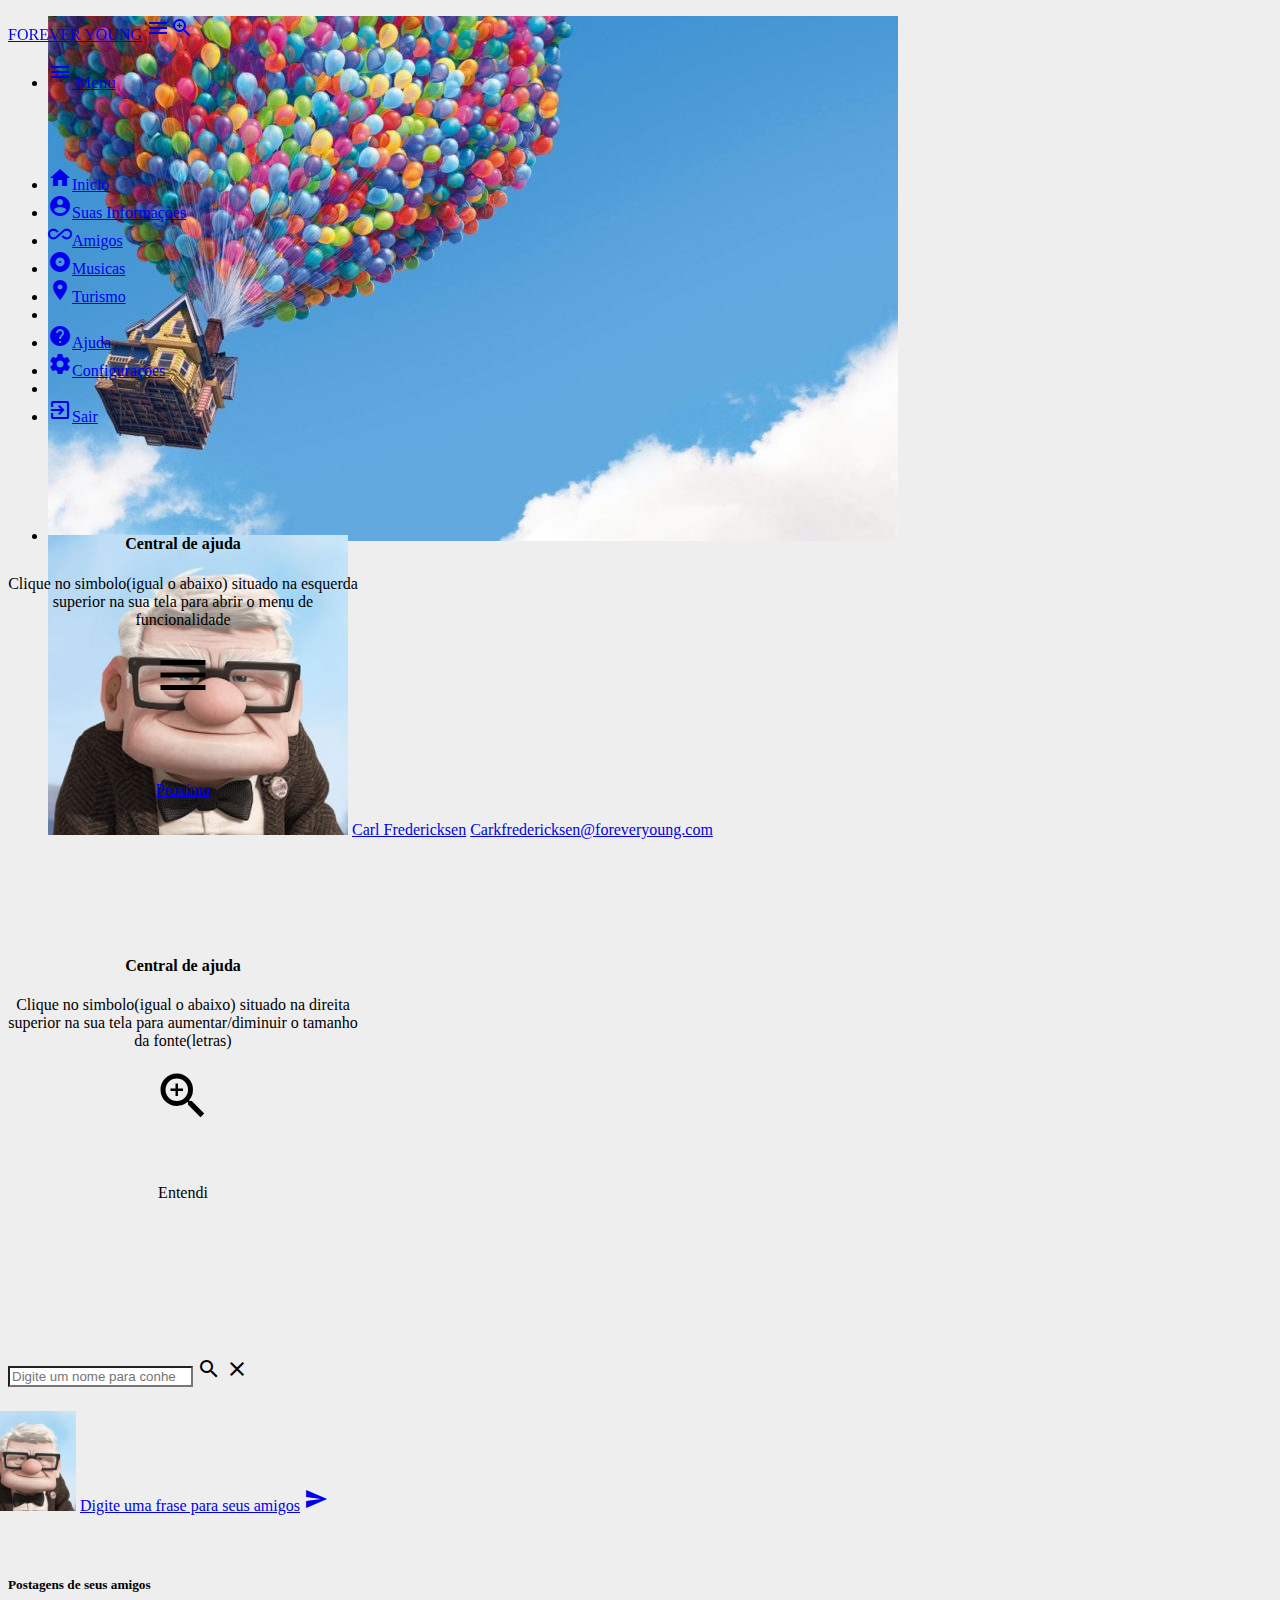
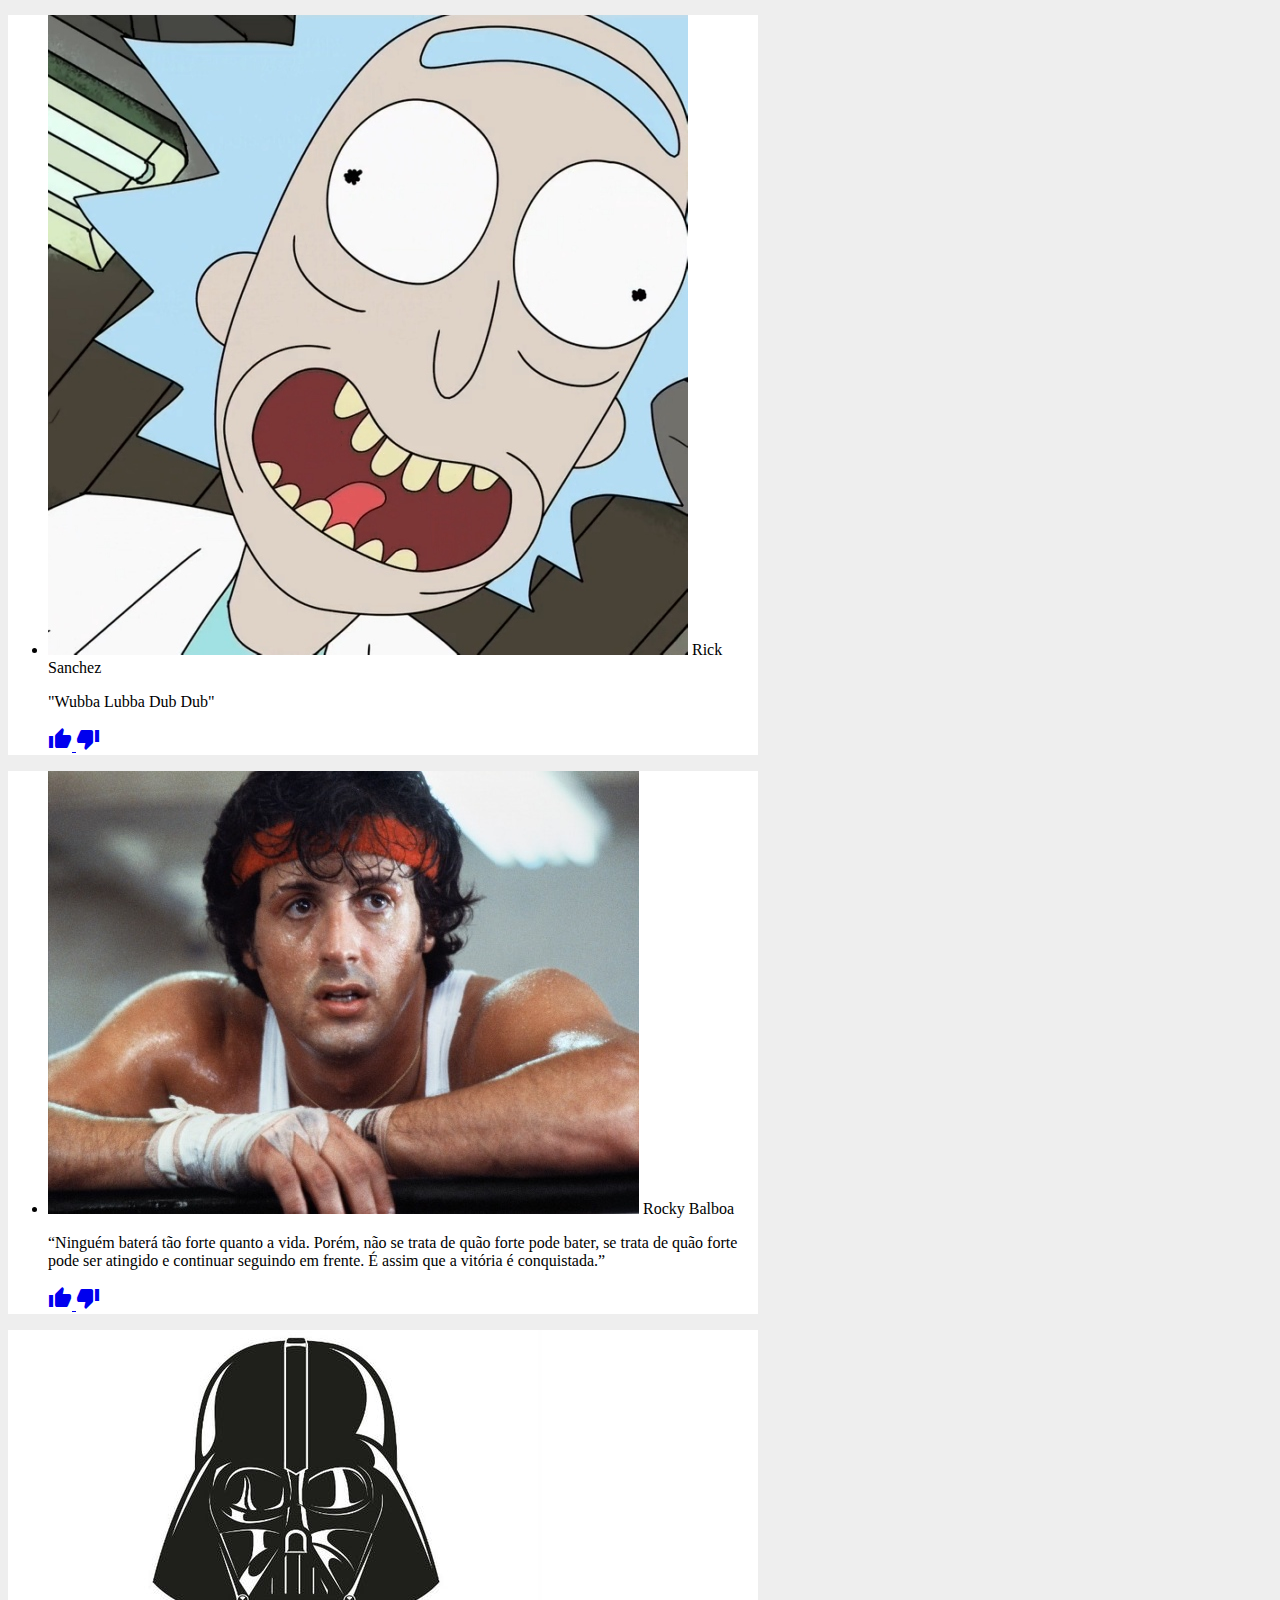
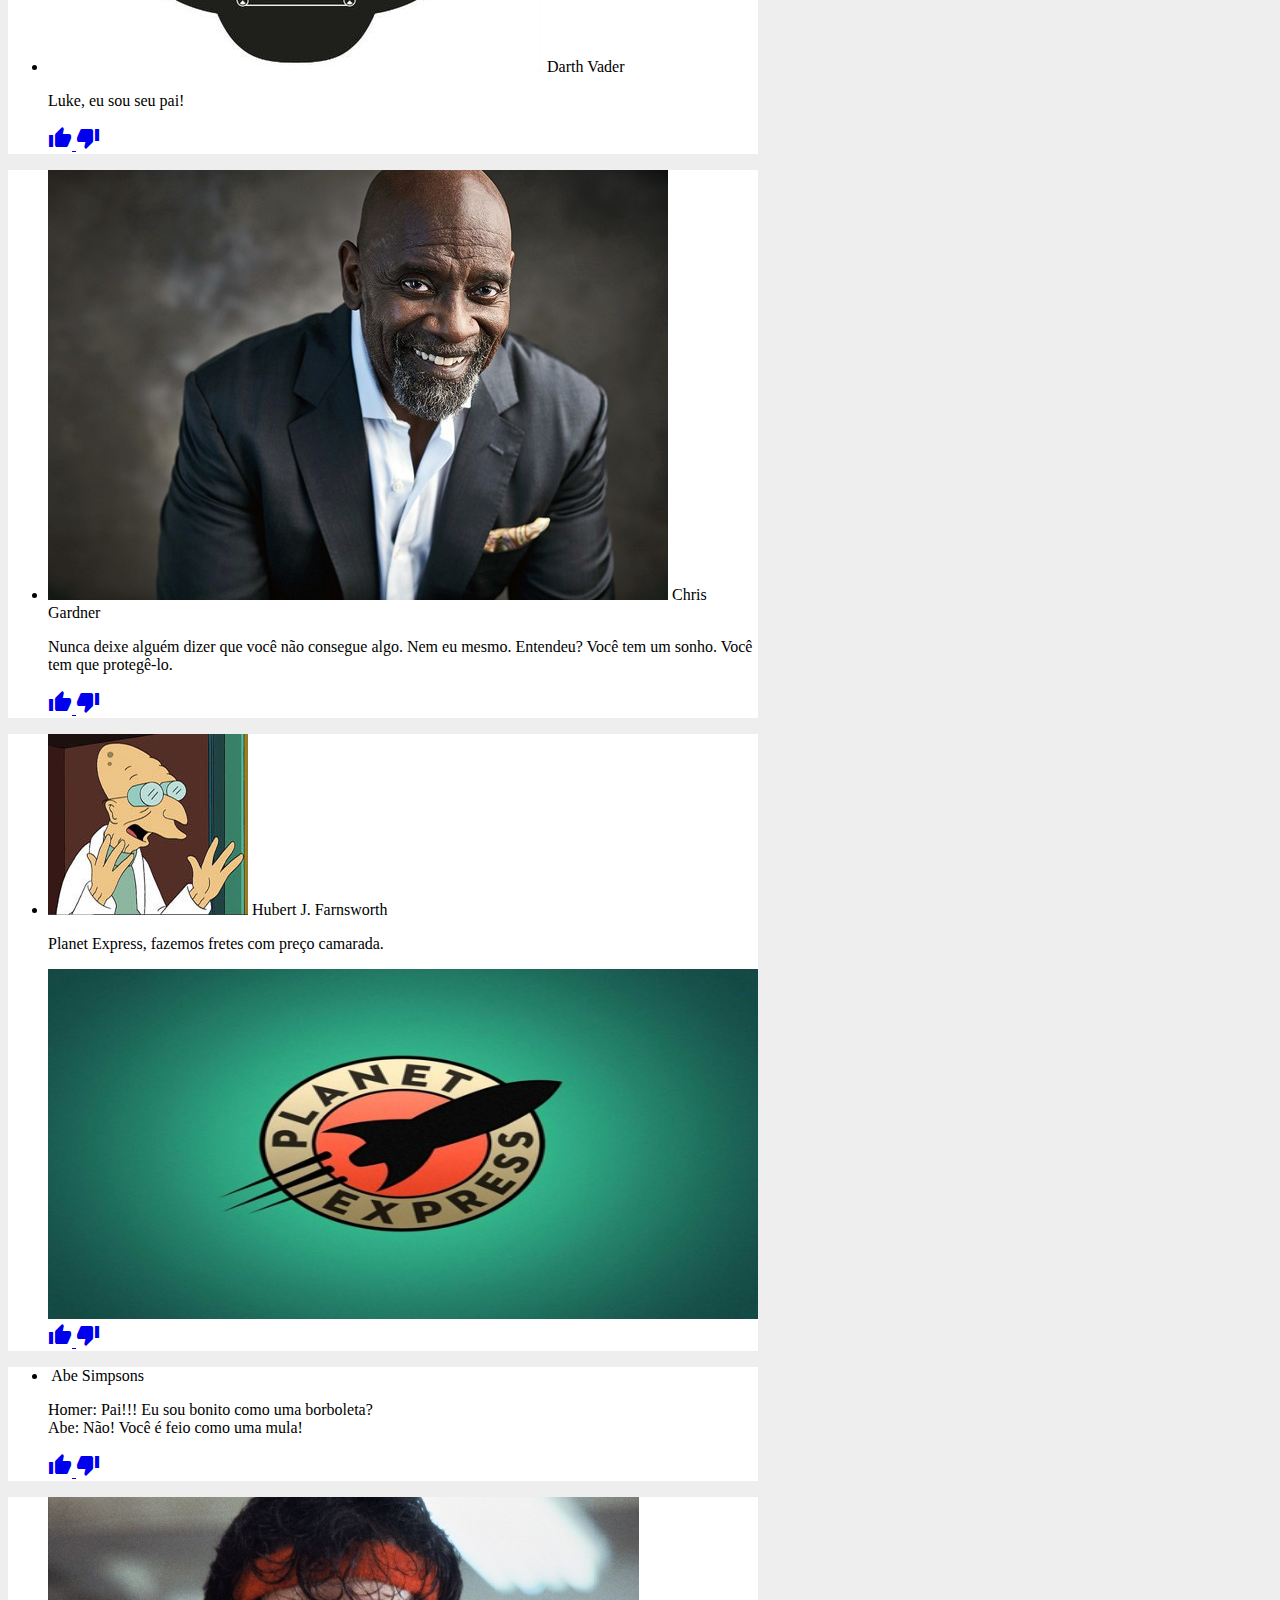
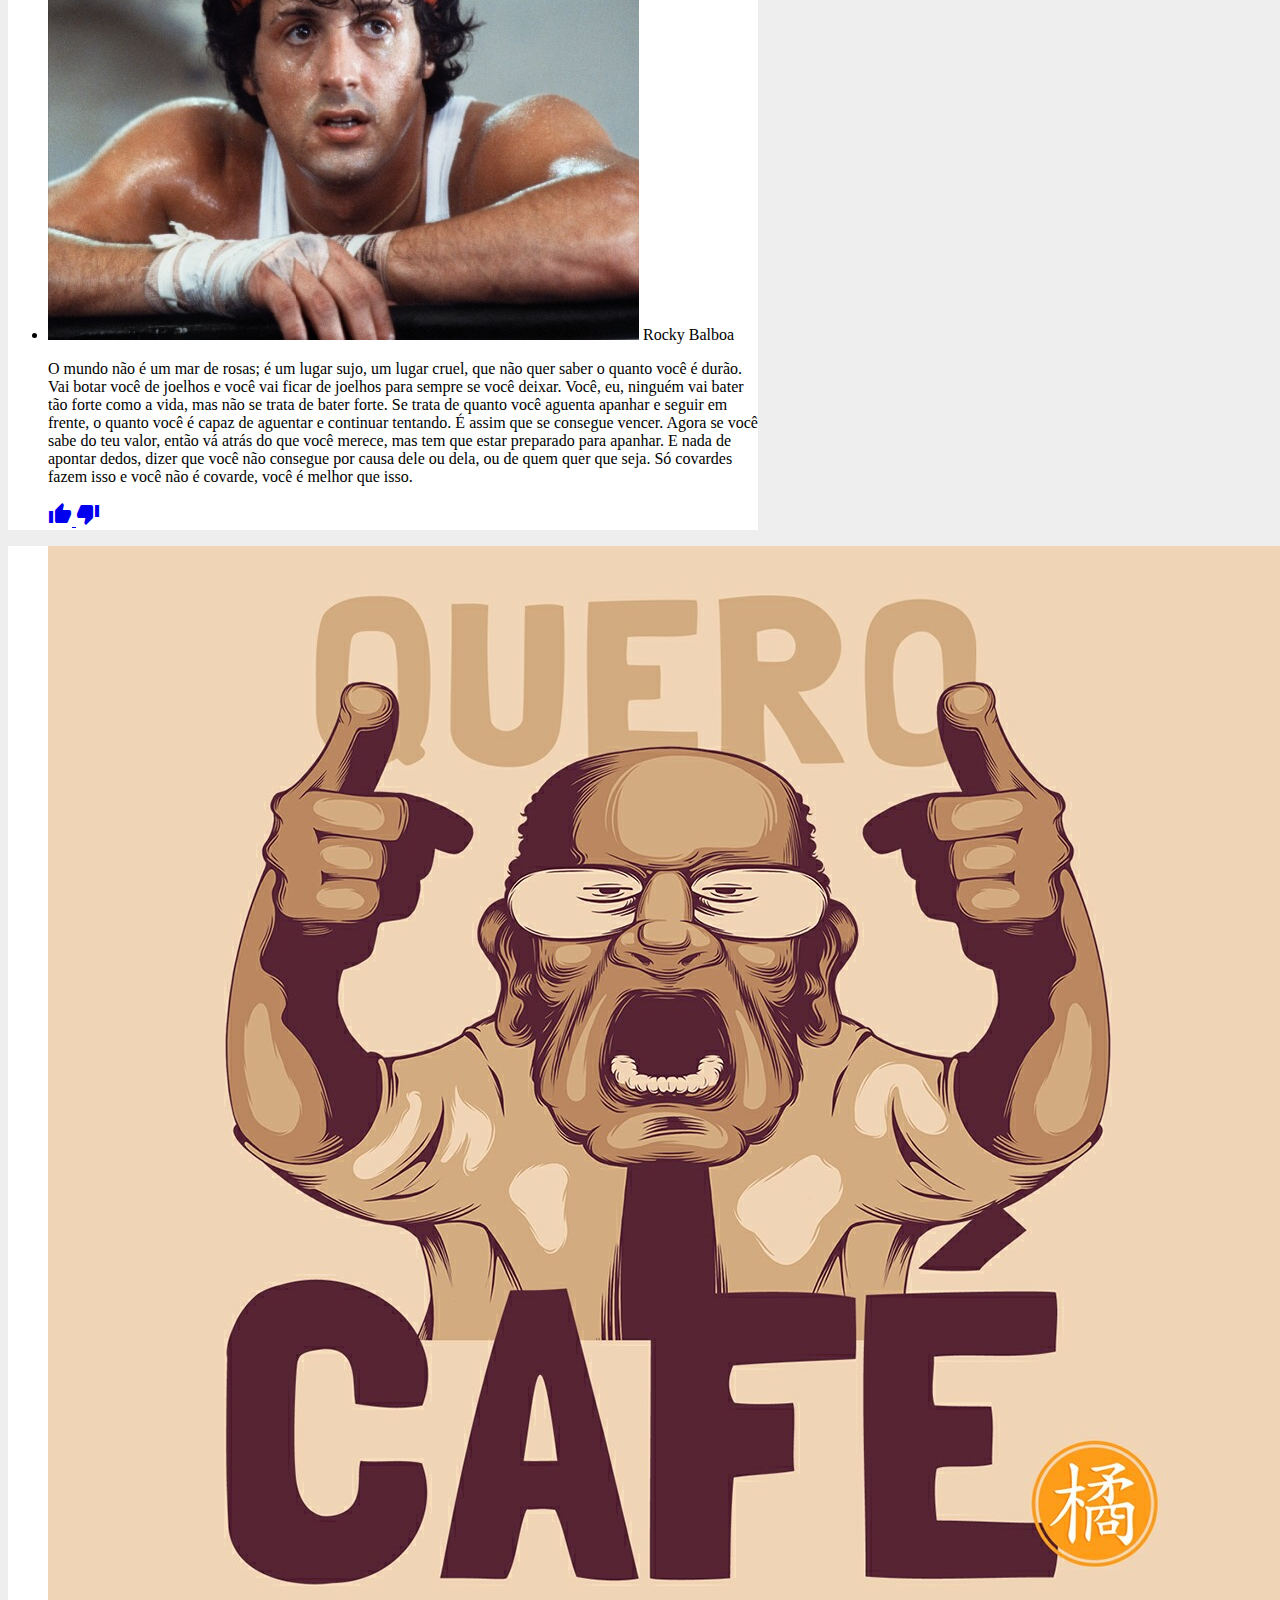
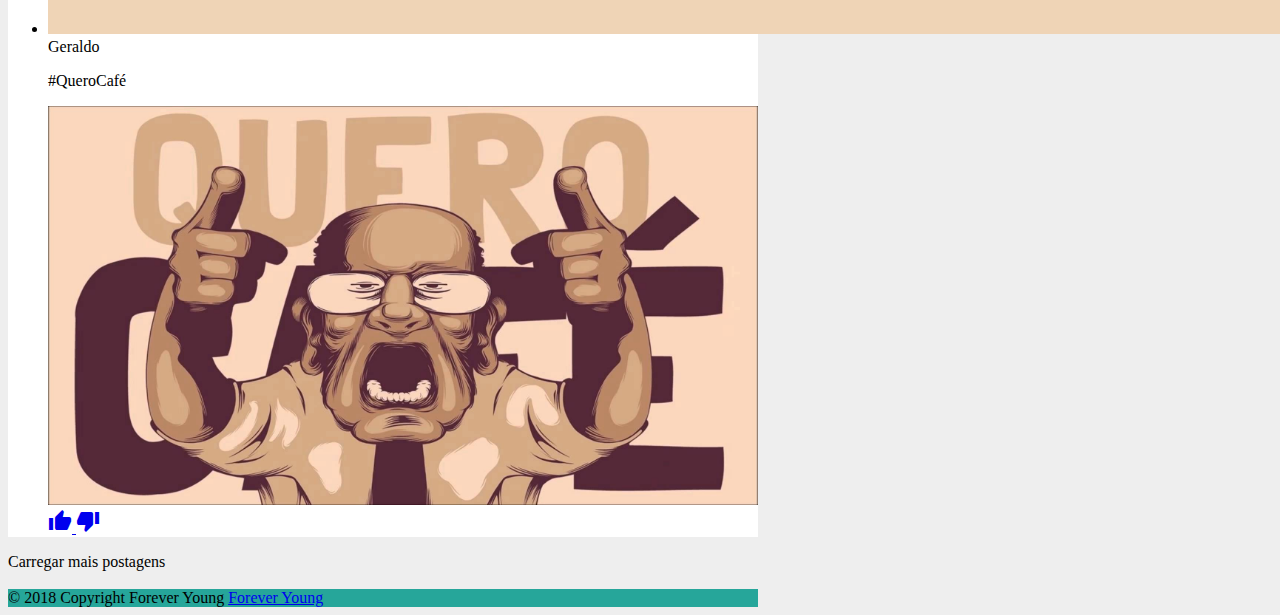
==== index.html @ 761d61e7 "Update index.html" ====
<!DOCTYPE html>
  <html>
    <head>
      <!--Import Google Icon Font-->
      <link href="https://fonts.googleapis.com/icon?family=Material+Icons" rel="stylesheet">
      <!--Import materialize.css-->
      <link type="text/css" rel="stylesheet" href="css/materialize.min.css"  media="screen,projection"/>

      <!--Let browser know website is optimized for mobile-->
      <meta name="viewport" content="width=device-width, initial-scale=1.0"/>
    </head>

    <body>

      <!--JavaScript at end of body for optimized loading-->
      <script type="text/javascript" src="js/materialize.min.js"></script>
    </body>
  </html>
	
  </head>
  <body style="background: #eee;">
  <!-- Fixed navbar -->
    <nav style="position:fixed;">
      <div class="nav" style="">
      <a href="#" class="brand-logo center tooltipped" data-position="bottom" data-tooltip="Para Sempre Jovem">FOREVER YOUNG</a>
      <a href="#" data-activates="slide-out" class="button-collapse pulse "><i class="material-icons">menu</i></a>
	  <a href="#" style="float:right;" class="button-collapse show-on-large tooltipped" data-position="bottom" data-tooltip="Aumentar/Diminuir letras"><i class="material-icons">zoom_in</i></a>
      <ul class="left hide-on-med-and-down"> 
		<li><a href="#" data-activates="slide-out" class="button-collapse show-on-large pulse tooltipped" data-position="bottom" data-tooltip="Clique para abrir as opções"><i style=" display: inline-flex;
    vertical-align: top;"class="material-icons">menu</i><span style="font-size:17px;
 line-height:45px;">&nbsp;Menu</span></a></li>
      </ul>
    </div>
    </nav>
	
	
	
	  <ul id="slide-out" class="side-nav">
		<li><div class="user-view" style="height:150px;">
      <div class="background" >
        <img src="casa.jpg">
      </div>
      <a href="#user"><img  style="margin-top:-10px;" class="circle" src="dona.jpg"></a>
      <a href="#name"><span  style="margin-top:3px;" class="white-text name">Carl Fredericksen</span></a>
      <a href="#email"><span class="white-text email">Carkfredericksen@foreveryoung.com</span></a>
    </div></li>
		<li><a href="index.html"><i class="material-icons">home</i>Inicio</a></li>
		<li><a href="perfil.html"><i class="material-icons">account_circle</i>Suas Informações</a></li>
		<li><a href="#"><i class="material-icons">all_inclusive</i>Amigos</a></li>
		<li><a href="#"><i class="material-icons">album</i>Musicas</a></li>
		<li><a href="turismo.html"><i class="material-icons">room</i>Turismo</a></li>
		<li><div class="divider"></div></li>
		<li><a class="modal-trigger"href="#modalajuda"><i class="material-icons ">help</i>Ajuda</a></li>
		<li><a href="#"><i class="material-icons">settings</i>Configurações</a></li>
		<li><div class="divider"></div></li>
		<li><a href="#"><i class="material-icons">exit_to_app</i>Sair</a></li>
	  </ul>
	  <br><br><br><br>
	  
	  
	  <!-- Modal Structure -->
	  <div id="modalajuda" class="modal" style="max-width:350px;height:400px;" >
		<div class="modal-content">
			<center>
		  <h4>Central de ajuda</h4>
		  <p>Clique no simbolo(igual o abaixo) situado na esquerda superior na sua tela para abrir o menu de funcionalidade</p>
		  <i class="material-icons" style="font-size:60px;">menu</i>
		</div>
		<center>
		<br><br><br><br>
		<a class="modal-close modal-trigger waves-effect waves-light btn" href="#modalajuda1" style="width:90%;">Proximo</a>
	  </div>
	  <div id="modalajuda1" class="modal" style="max-width:350px;height:400px;" >
		<div class="modal-content">
			<center>
		  <h4>Central de ajuda</h4>
		  <p>Clique no simbolo(igual o abaixo) situado na direita superior na sua tela para aumentar/diminuir o tamanho da fonte(letras)</p>
		  <i class="material-icons" style="font-size:60px;">zoom_in</i>
		</div>
		<center>
		<br><br><br>
		<a class="modal-close waves-effect waves-light btn" style="width:90%;">Entendi</a>
	  </div>

</body>
	<div class="container" style="min-width: 300px; max-width: 750px;">
						<nav>
    <div class="nav-wrapper">
      <form>
        <div class="input-field">
          <input placeholder="Digite um nome para conhecer" id="search" type="search" style="margin-top:-5px;background-color:white;color:black;">
          <label class="label-icon" for="search"><i style="margin-top:-10px;color:black;"class="material-icons">search</i></label>
          <i class="material-icons">close</i>
        </div>
      </form>
    </div>
  </nav>
  <br>
					
						<ul class="collection" style="height:100px;">
					 
						<li class="collection-item avatar">
						
						  <img style="margin-left:-72px;margin-top:-10px;width:100px;height:100px;"src="dona.jpg" alt="">
						  
						  <a href="#!"  align="right" class="secondary-content">Digite uma frase para seus amigos</a>
						  <a href="#!" style="margin-top:50px;"class="secondary-content tooltipped" data-position="bottom" data-tooltip="Publicar"><i class="material-icons">send</i></a>
						</li>
						 
  

					  </ul>
						<br>
					<h5>Postagens de seus amigos</h5>
					 <ul class="collection" style="background:white;">
					<li class="collection-item avatar">
					  <img src="rick.jpg" alt="" class="circle">
					  <span class="title">Rick Sanchez</span>
					  <p>"Wubba Lubba Dub Dub"
					  </p>
					 </li>
					<a href="#!" style="background-color:white;margin-right:5px;margin-top:5px;"class="secondary-content "><i class="material-icons tooltipped" data-position="bottom" data-tooltip="Gostei">thumb_up</i>&nbsp;<i class="material-icons tooltipped" data-position="bottom" data-tooltip="Não Gostei">thumb_down</i></a>
					
				  </ul>
						
  				 <ul class="collection" style="background:white;">
					<li class="collection-item avatar">
					  <img src="rockybalboa.jpg" alt="" class="circle">
					  <span class="title">Rocky Balboa</span>
					  <p>“Ninguém baterá tão forte quanto a vida. Porém, não se trata de quão forte pode bater, se trata de quão forte pode ser atingido e continuar seguindo em frente. É assim que a vitória é conquistada.” 
					  </p>
					  </li>
					  <a href="#!" style="background-color:white;margin-right:5px;margin-top:5px;"class="secondary-content "><i class="material-icons tooltipped" data-position="bottom" data-tooltip="Gostei">thumb_up</i>&nbsp;<i class="material-icons tooltipped" data-position="bottom" data-tooltip="Não Gostei">thumb_down</i></a>
					</ul>
					<ul class="collection" style="background:white;">
					<li class="collection-item avatar">
					  <img src="darth.jpg" alt="" class="circle">
					  <span class="title">Darth Vader</span>
					  <p>Luke, eu sou seu pai! 
					  </p>
					 </li>
					 <a href="#!" style="background-color:white;margin-right:5px;margin-top:5px;"class="secondary-content "><i class="material-icons tooltipped" data-position="bottom" data-tooltip="Gostei">thumb_up</i>&nbsp;<i class="material-icons tooltipped" data-position="bottom" data-tooltip="Não Gostei">thumb_down</i></a>
					
					</ul>
					<ul class="collection" style="background:white;">
					<li class="collection-item avatar" >
					  <img src="chris.jpeg" alt="" class="circle">
					  <span class="title">Chris Gardner</span>
					  <p>Nunca deixe alguém dizer que você não consegue algo. Nem eu mesmo. Entendeu? Você tem um sonho. Você tem que protegê-lo. 
					  </p>
					  </li>
					  <a href="#!" style="background-color:white;margin-right:5px;margin-top:5px;"class="secondary-content "><i class="material-icons tooltipped" data-position="bottom" data-tooltip="Gostei">thumb_up</i>&nbsp;<i class="material-icons tooltipped" data-position="bottom" data-tooltip="Não Gostei">thumb_down</i></a>
					
					</ul>
					<ul class="collection" style="background:white;">
					<li class="collection-item avatar">
					  <img src="professor.jpg" alt="" class="circle">
					  <span class="title">Hubert J. Farnsworth</span>
					  <p>Planet Express, fazemos fretes com preço camarada. 
					  </p>
					  
					  
					</li>
					<img src="delrey.jpg" style="max-height:350px;width:100%;"alt="">
					<a href="#!" style="background-color:white;margin-right:5px;margin-top:5px;"class="secondary-content "><i class="material-icons tooltipped" data-position="bottom" data-tooltip="Gostei">thumb_up</i>&nbsp;<i class="material-icons tooltipped" data-position="bottom" data-tooltip="Não Gostei">thumb_down</i></a>
						
					</ul>
					<ul class="collection" style="background:white;">
					<li class="collection-item avatar">
					  <img src="abe.jpg" alt="" class="circle">
					  <span class="title">Abe Simpsons</span>
					  <p>Homer: Pai!!! Eu sou bonito como uma borboleta?<br>
                      Abe: Não! Você é feio como uma mula! 
					  </p>
					  </li>
					<a href="#!" style="background-color:white;margin-right:5px;margin-top:5px;"class="secondary-content "><i class="material-icons tooltipped" data-position="bottom" data-tooltip="Gostei">thumb_up</i>&nbsp;<i class="material-icons tooltipped" data-position="bottom" data-tooltip="Não Gostei">thumb_down</i></a>
					

				  </ul>
				 
				  
				  <ul class="collection" style="background:white;">
					<li class="collection-item avatar">
					  <img src="rockybalboa.jpg" alt="" class="circle">
					  <span class="title">Rocky Balboa</span>
					  <p>O mundo não é um mar de rosas; é um lugar sujo, um lugar cruel, que não quer saber o quanto você é durão. Vai botar você de joelhos e você vai ficar de joelhos para sempre se você deixar. Você, eu, ninguém vai bater tão forte como a vida, mas não se trata de bater forte. Se trata de quanto você aguenta apanhar e seguir em frente, o quanto você é capaz de aguentar e continuar tentando. É assim que se consegue vencer.

Agora se você sabe do teu valor, então vá atrás do que você merece, mas tem que estar preparado para apanhar. E nada de apontar dedos, dizer que você não consegue por causa dele ou dela, ou de quem quer que seja. Só covardes fazem isso e você não é covarde, você é melhor que isso. 
					  </p>
					 </li>
					<a href="#!" style="background-color:white;margin-right:5px;margin-top:5px;"class="secondary-content "><i class="material-icons tooltipped" data-position="bottom" data-tooltip="Gostei">thumb_up</i>&nbsp;<i class="material-icons tooltipped" data-position="bottom" data-tooltip="Não Gostei">thumb_down</i></a>
					
				  </ul>
				  <ul class="collection" style="background:white;">
					<li class="collection-item avatar">
					  <img src="smeagol.jpeg" alt="" class="circle">
					  <span class="title">Geraldo</span>
					  <p>#QueroCafé
					  </p>
					  </li>
					  <img src="quero.jpg" style="width:100%;"alt="">
					
					<a href="#!" style="background-color:white;margin-right:5px;margin-top:5px;"class="secondary-content "><i class="material-icons tooltipped" data-position="bottom" data-tooltip="Gostei">thumb_up</i>&nbsp;<i class="material-icons tooltipped" data-position="bottom" data-tooltip="Não Gostei">thumb_down</i></a>
					

				  </ul>
				 
					
						<a class="waves-effect waves-light btn" style="width:100%;">Carregar mais postagens</a>
					<br><br>
					
													 
				<footer class="page-footer" style="background-color:#26a69a;width:100%;">
          
          <div class="footer-copyright" style="background-color:#26a69a;">
            <div class="container">
            © 2018 Copyright Forever Young
            <a class="grey-text text-lighten-4 right" href="#!">Forever Young</a>
            </div>
          </div>
        </footer>
					
													 
														
				
					  
					
					
					
 
  </html>
  <script>
	$(document).ready(function(){
		$('.tap-target').tapTarget();
	});
  
	$(document).ready(function(){
	 $('.button-collapse').sideNav({
      menuWidth: 280, // Default is 300
      edge: 'left', // Choose the horizontal origin
      closeOnClick: true, // Closes side-nav on <a> clicks, useful for Angular/Meteor
      draggable: true, // Choose whether you can drag to open on touch screens,
    }
  );
	 
	});
	
	
  $(document).ready(function(){
    // the "href" attribute of the modal trigger must specify the modal ID that wants to be triggered
    $('.modal').modal();
	
  });
  
  

  
  $('.carousel.carousel-slider').carousel({
    fullWidth: false
  });
       
	$(document).ready(function(){
    $('.tooltipped').tooltip();
  });
  
  
</script>
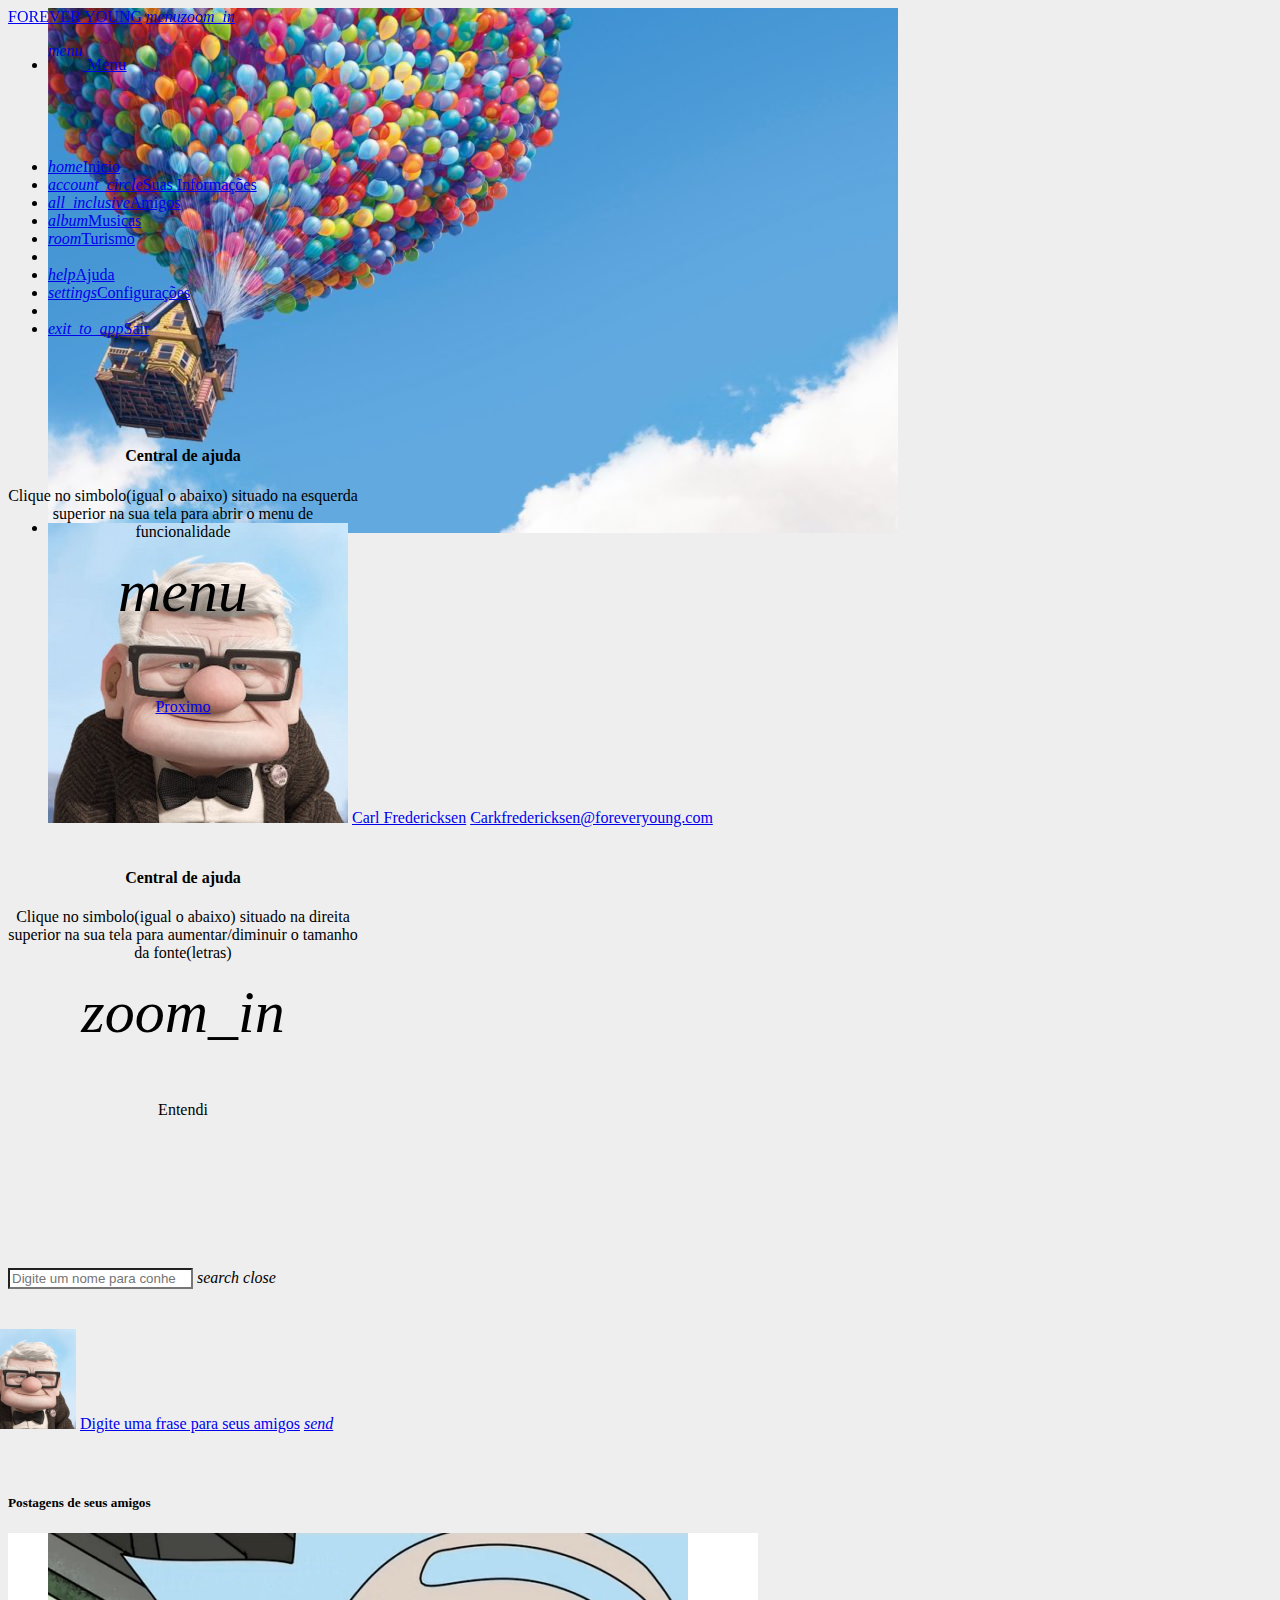
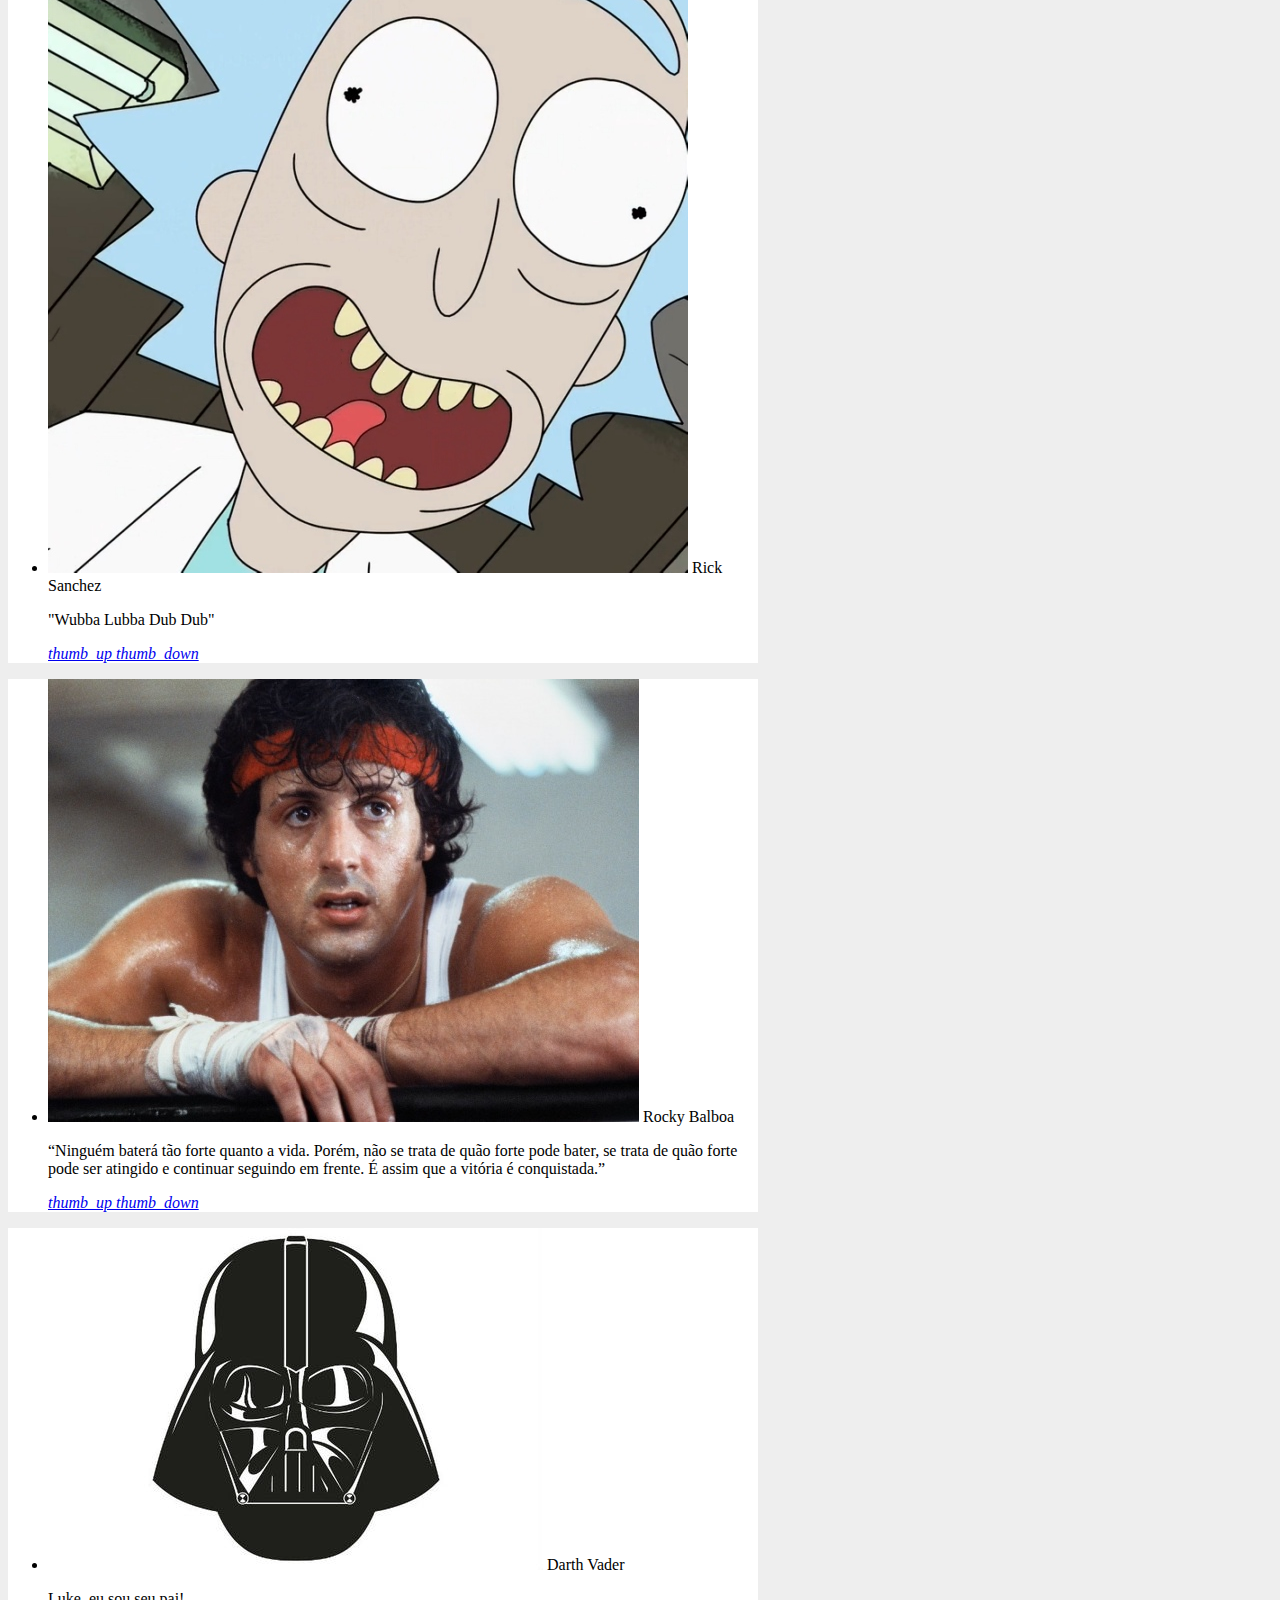
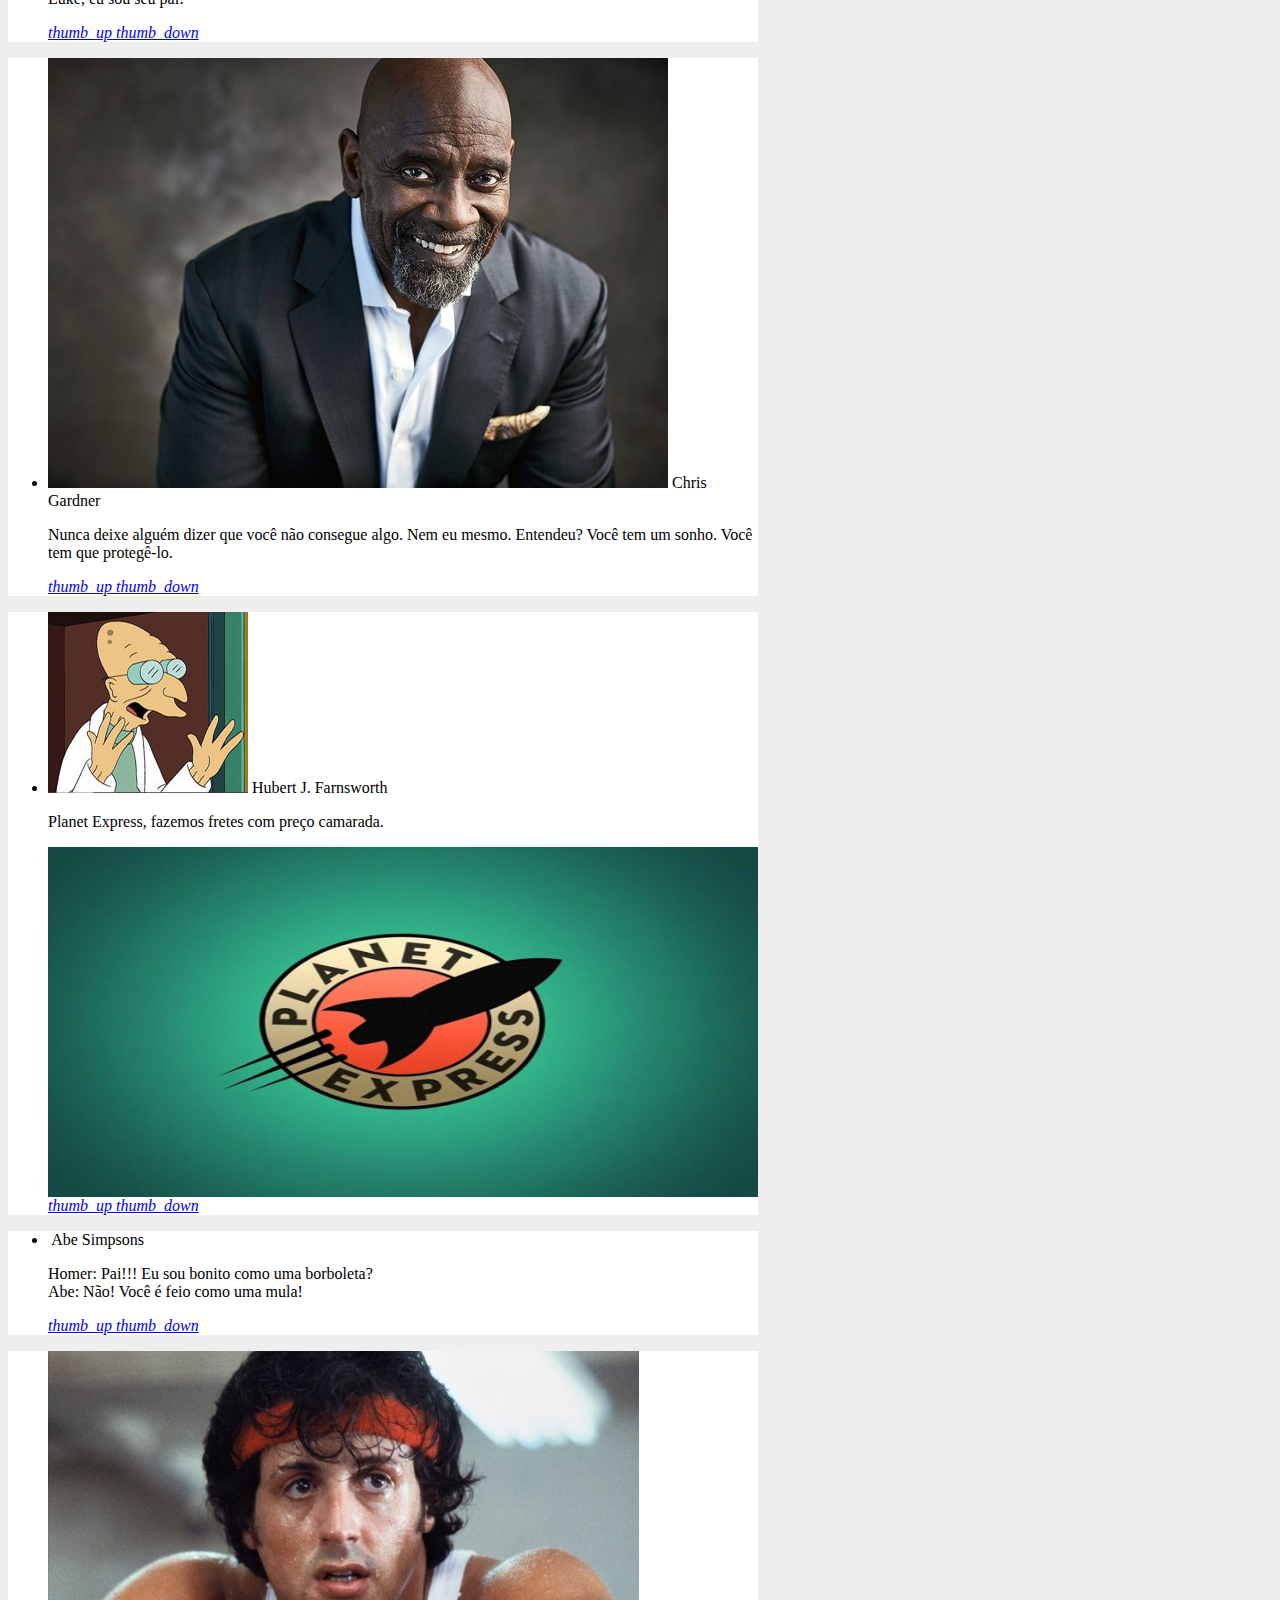
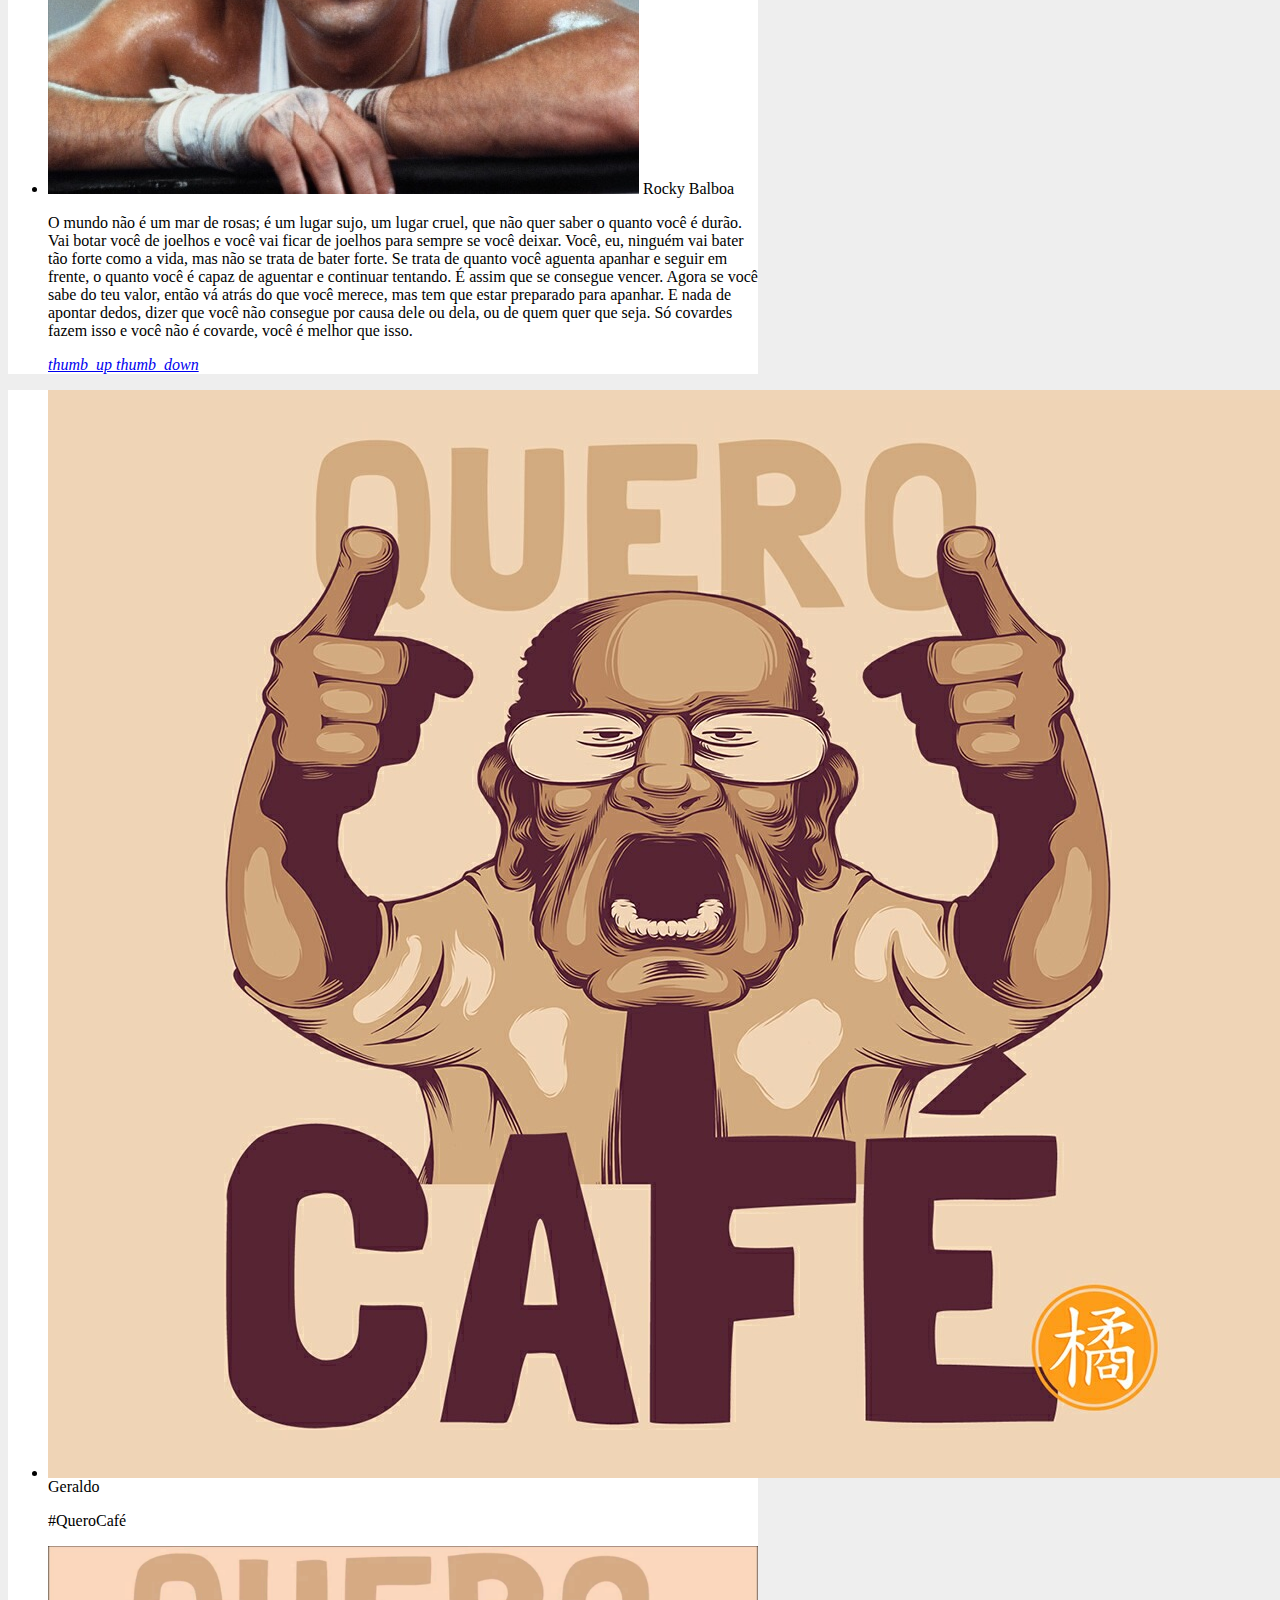
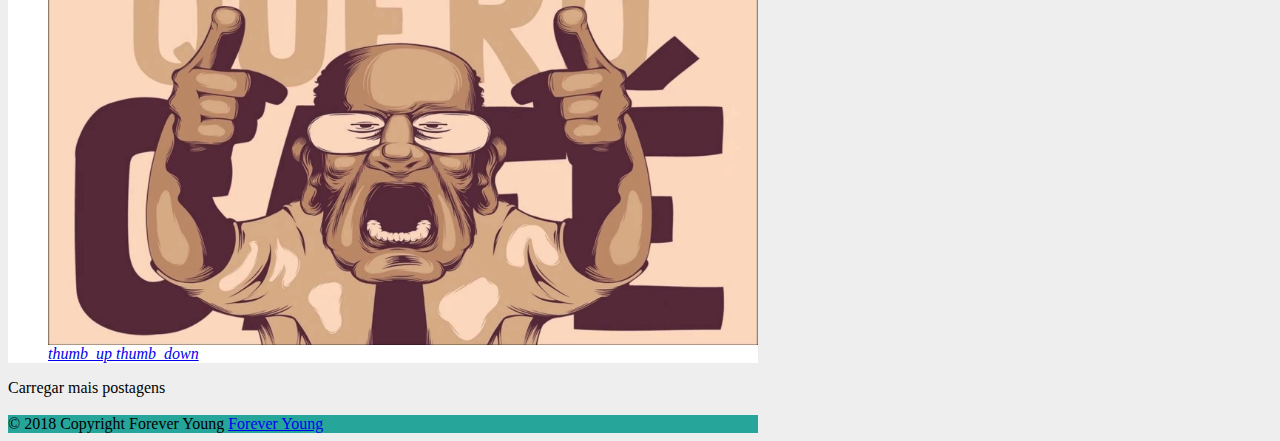
==== commit c33410bc: "Update index.html" ====
--- a/index.html
+++ b/index.html
@@ -1,21 +1,9 @@
-<!DOCTYPE html>
-  <html>
-    <head>
-      <!--Import Google Icon Font-->
-      <link href="https://fonts.googleapis.com/icon?family=Material+Icons" rel="stylesheet">
-      <!--Import materialize.css-->
-      <link type="text/css" rel="stylesheet" href="css/materialize.min.css"  media="screen,projection"/>
-
-      <!--Let browser know website is optimized for mobile-->
-      <meta name="viewport" content="width=device-width, initial-scale=1.0"/>
-    </head>
-
-    <body>
-
-      <!--JavaScript at end of body for optimized loading-->
-      <script type="text/javascript" src="js/materialize.min.js"></script>
-    </body>
-  </html>
+<!-- Compiled and minified CSS -->
+    <link rel="stylesheet" href="https://cdnjs.cloudflare.com/ajax/libs/materialize/1.0.0-rc.2/css/materialize.min.css">
+
+    <!-- Compiled and minified JavaScript -->
+    <script src="https://cdnjs.cloudflare.com/ajax/libs/materialize/1.0.0-rc.2/js/materialize.min.js"></script>
+            
 	
   </head>
   <body style="background: #eee;">
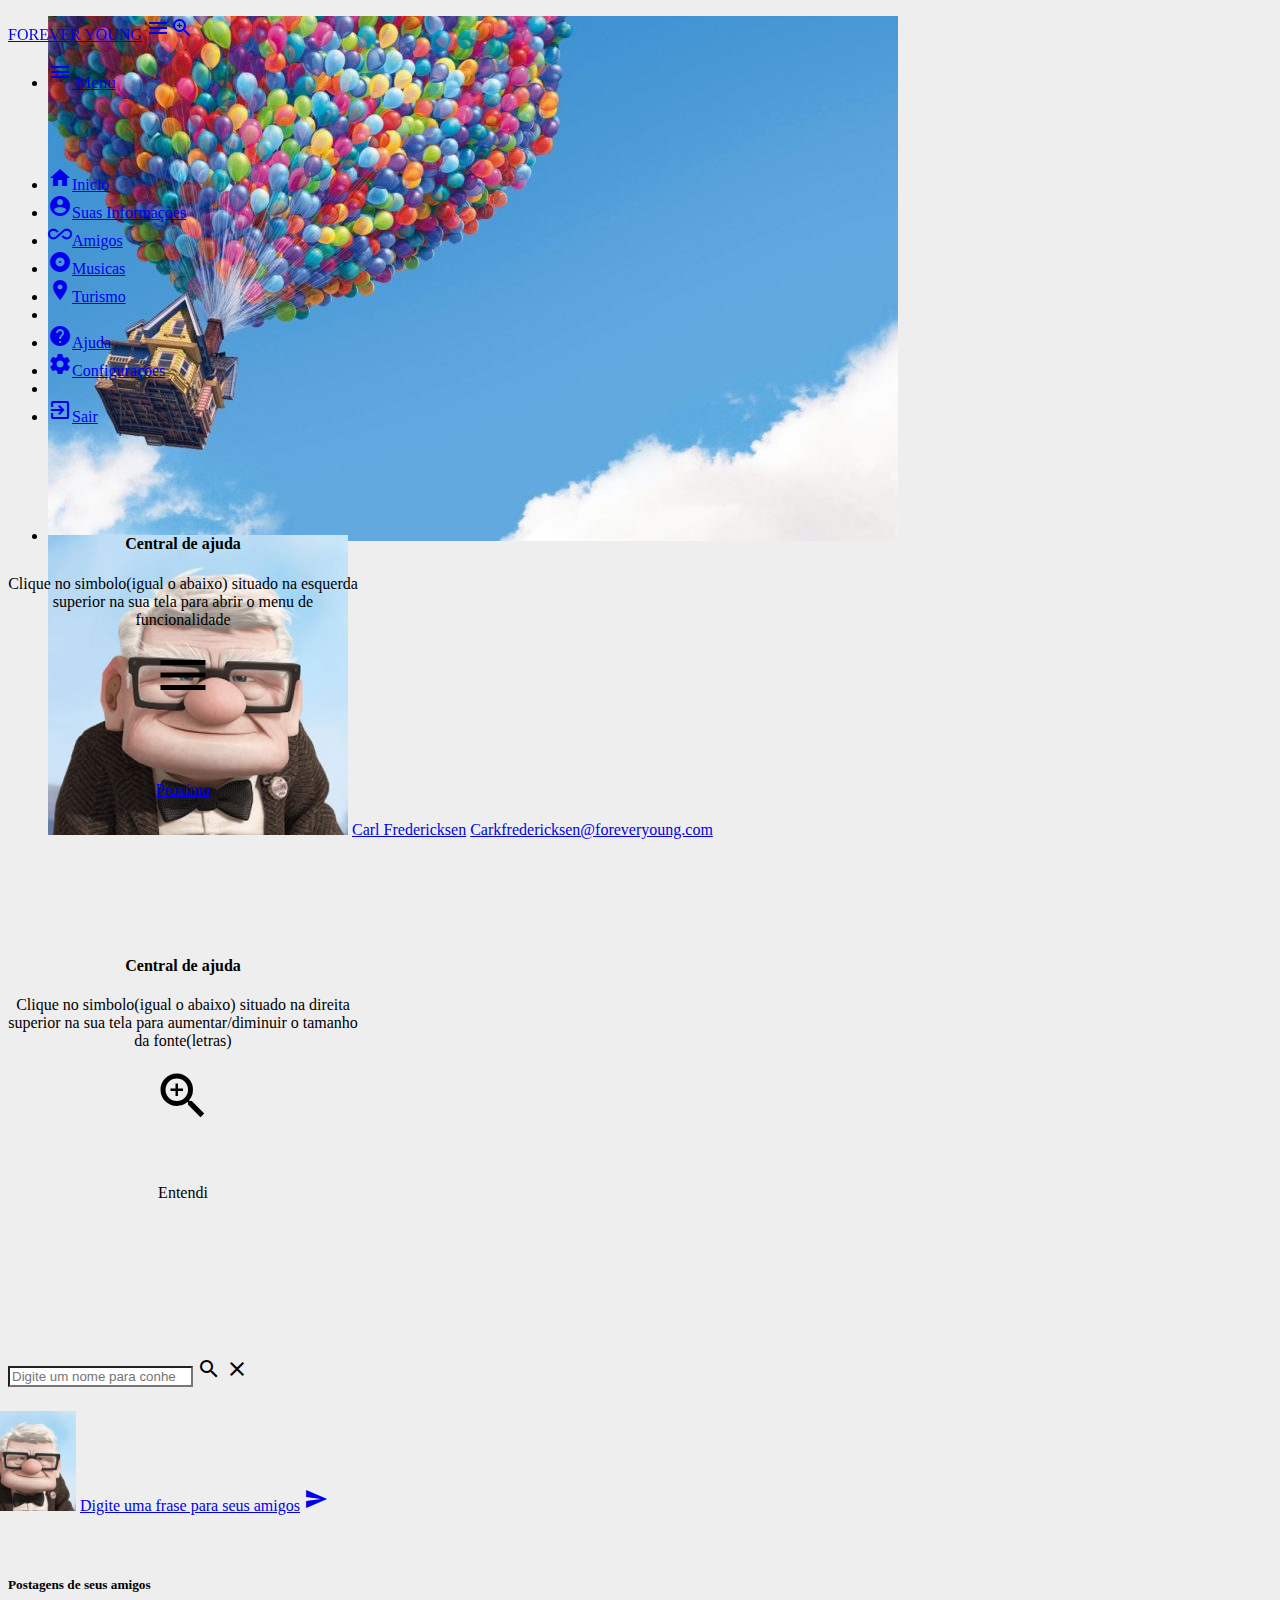
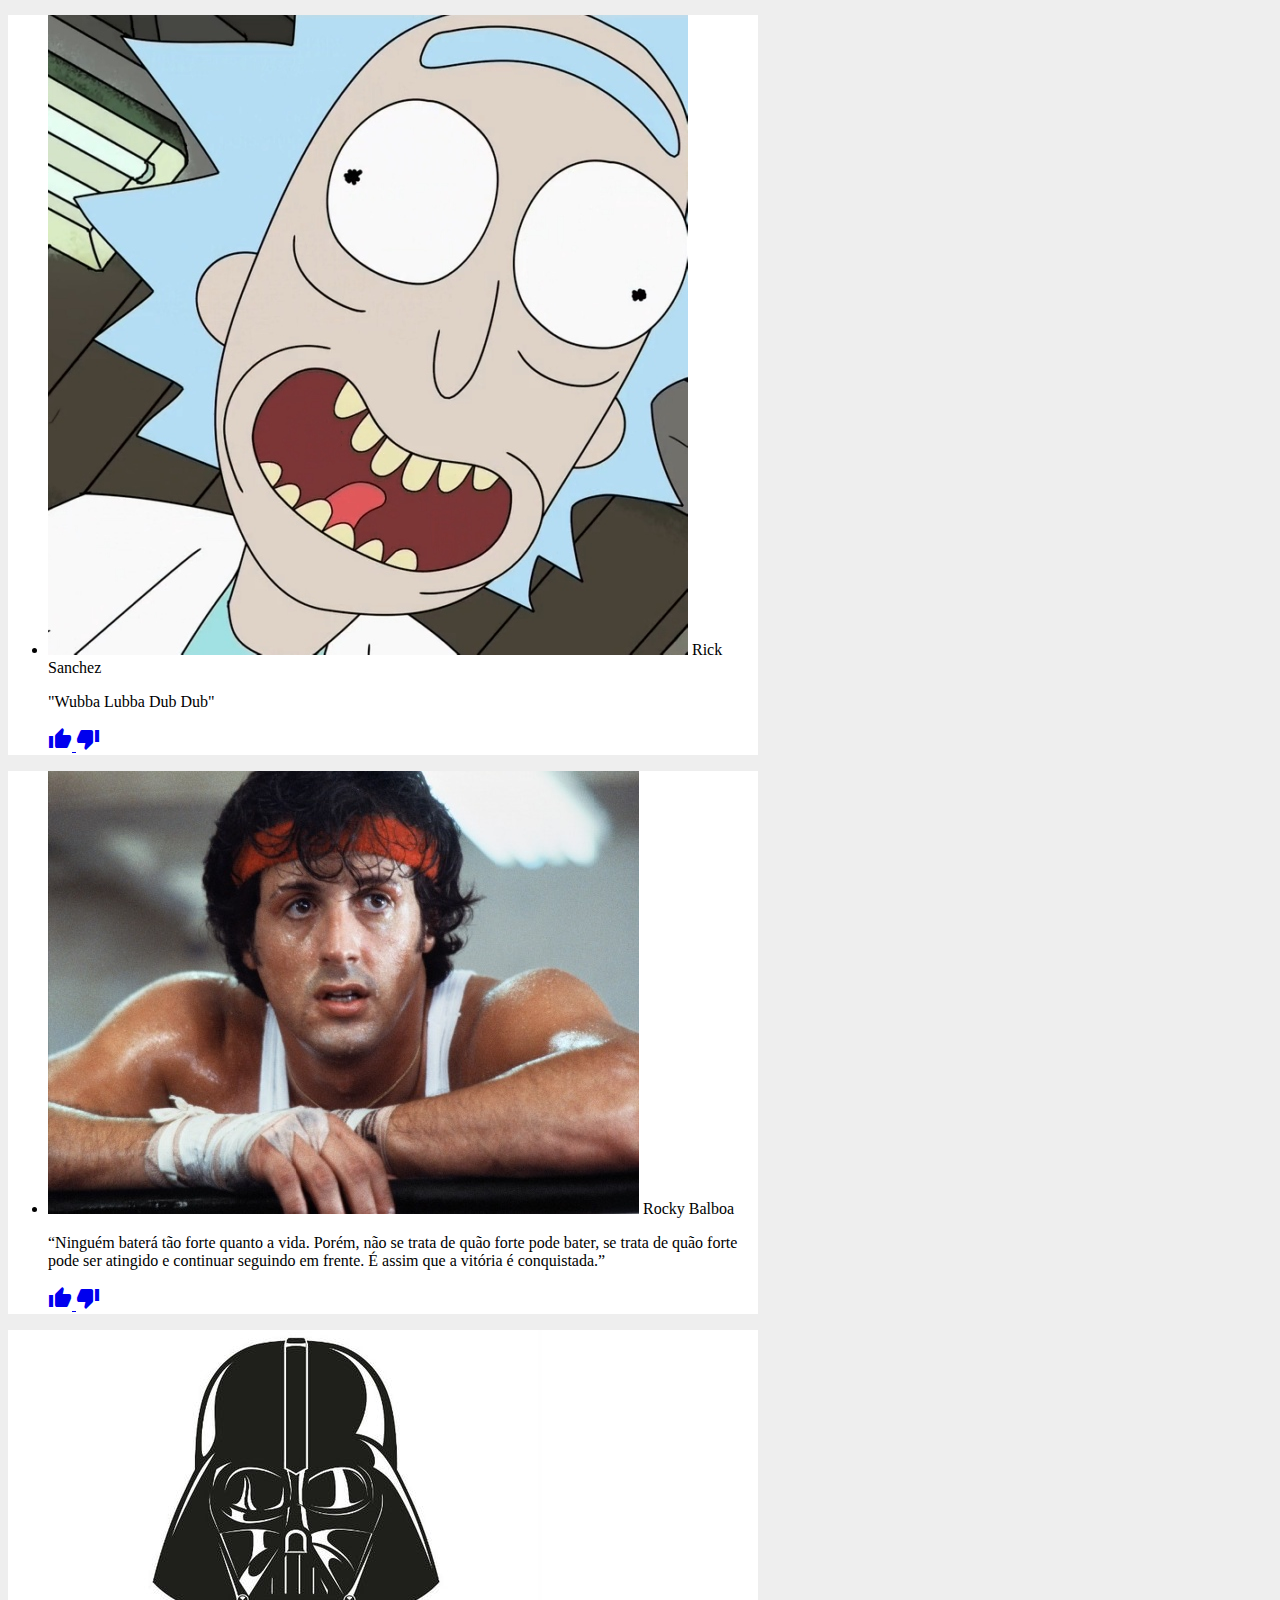
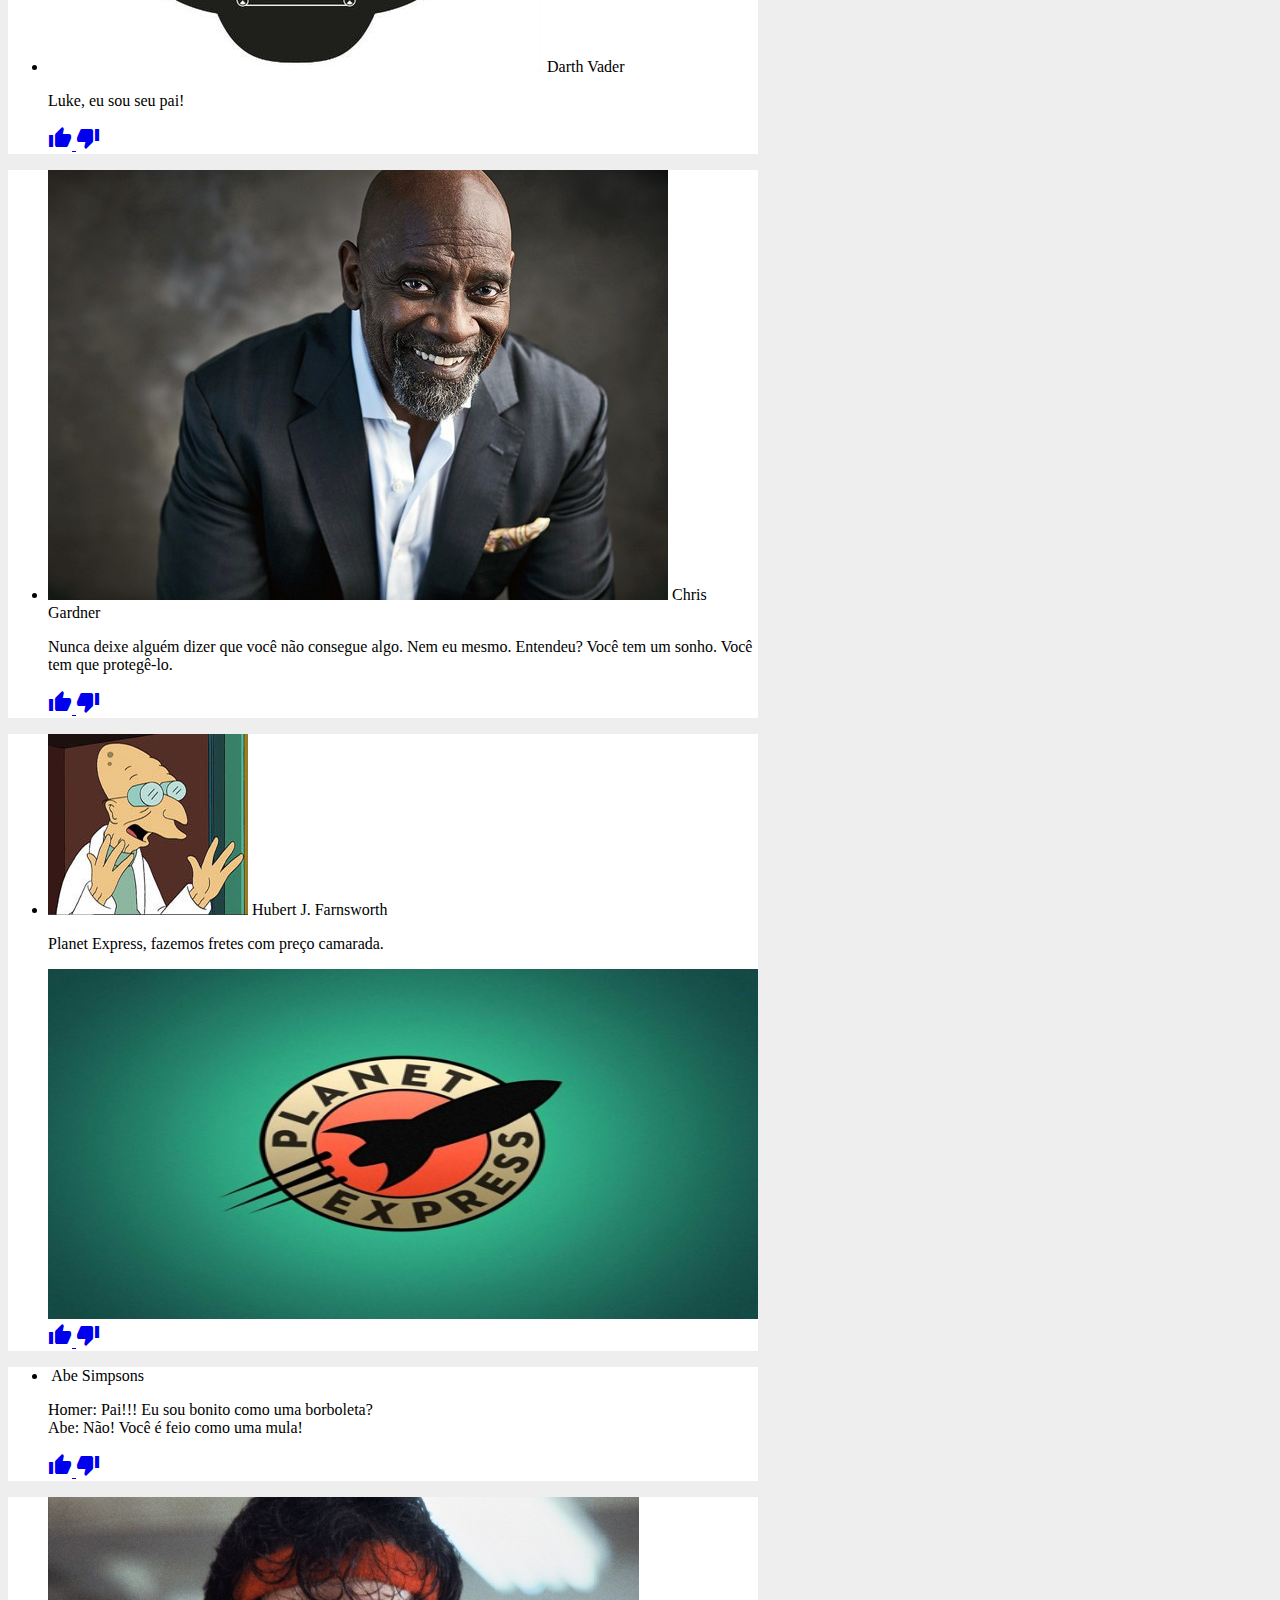
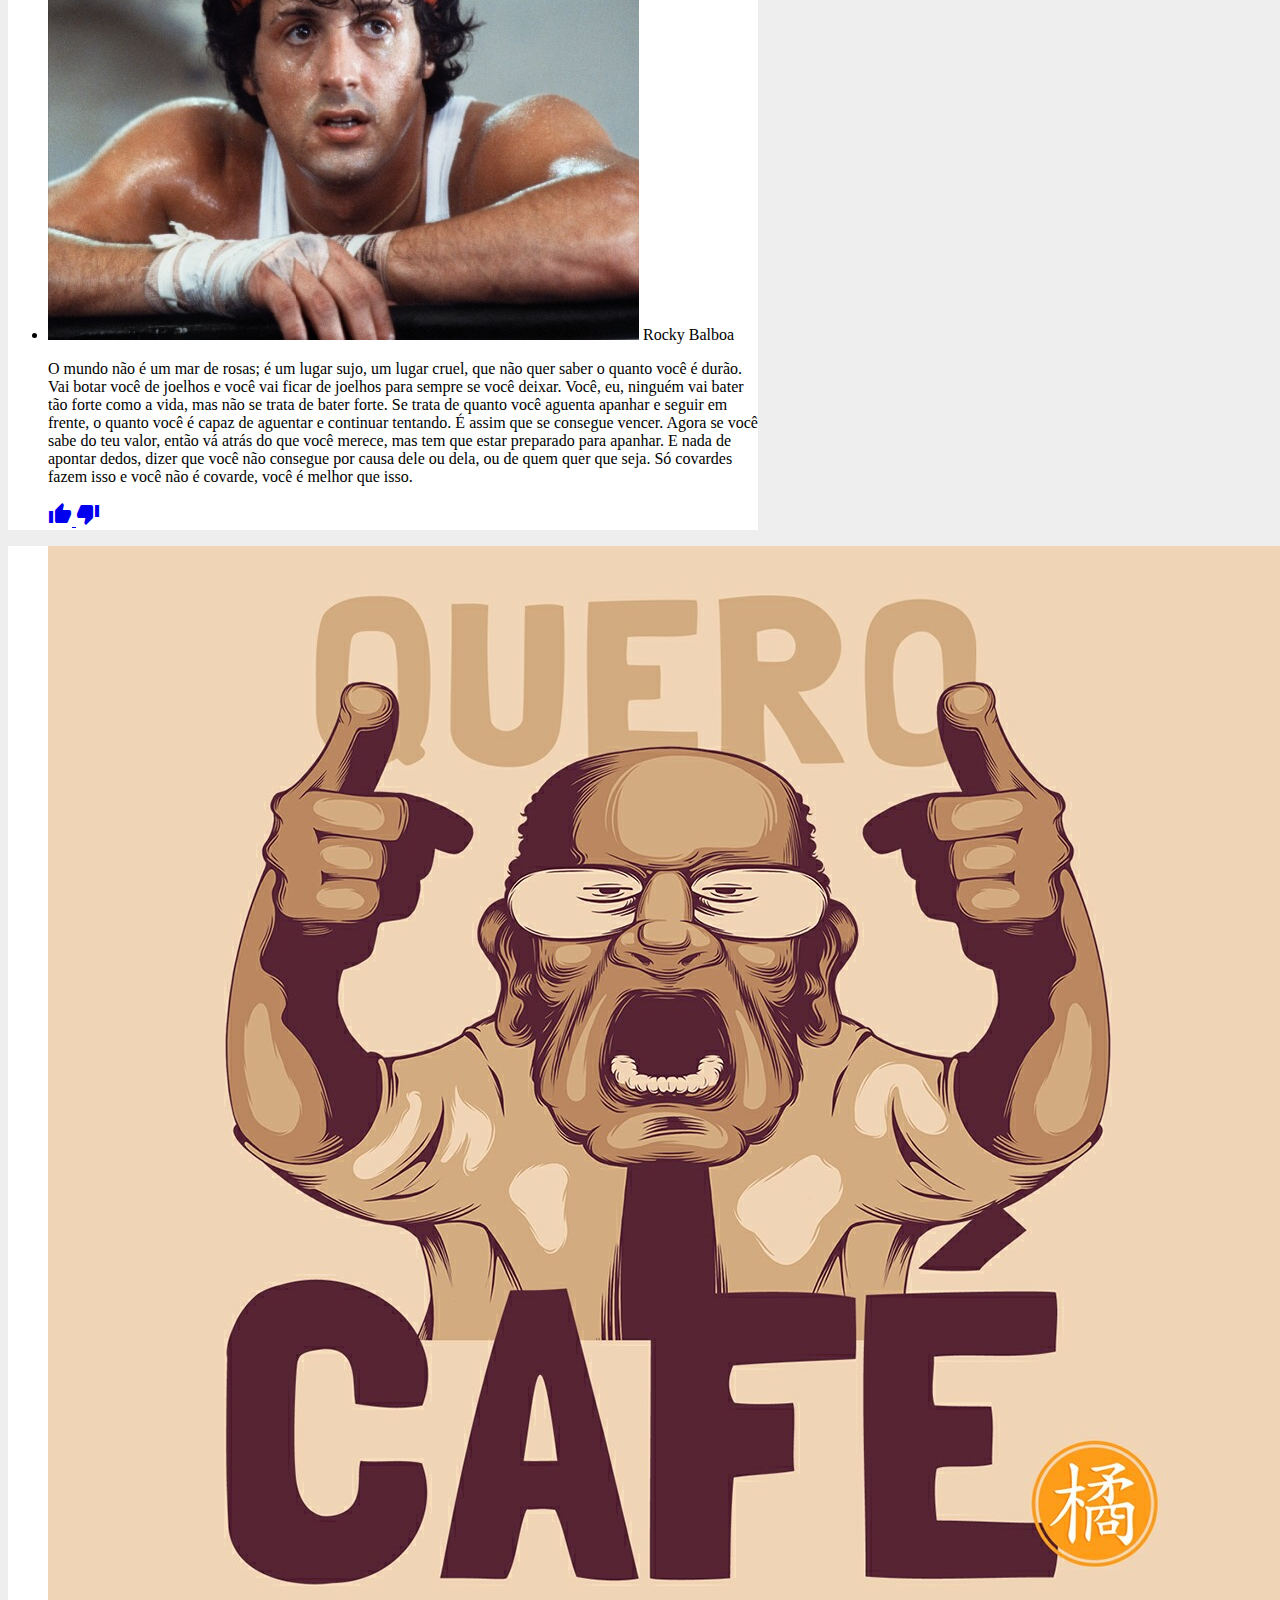
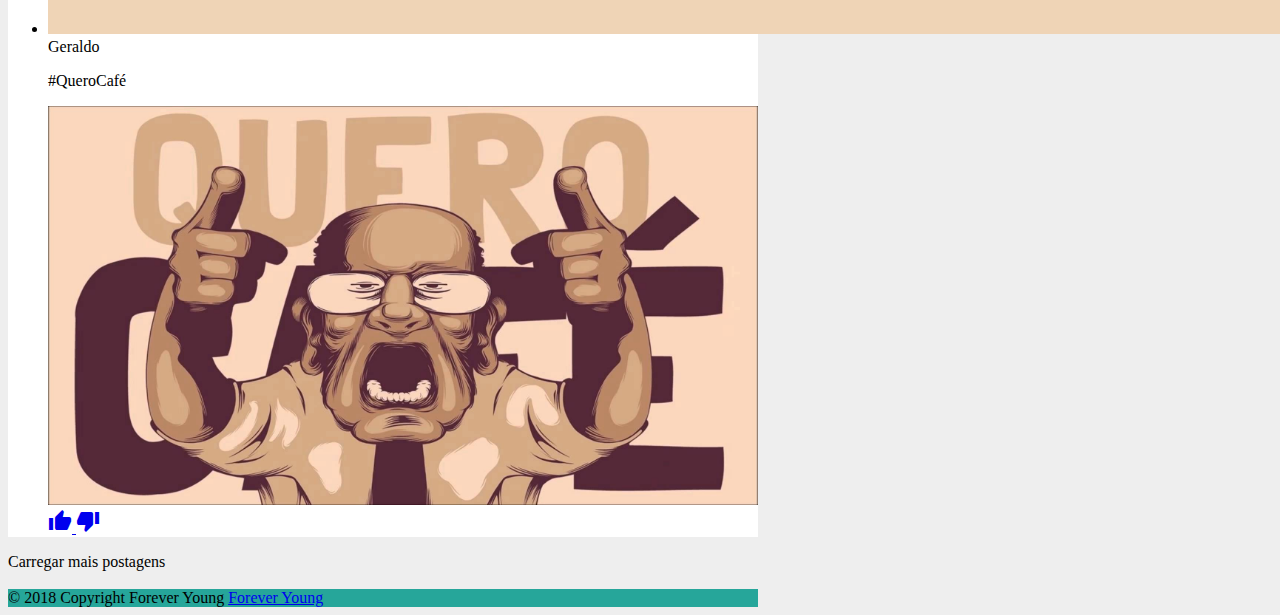
==== commit c8b0f9ba: "Add files via upload" ====
--- a/index.html
+++ b/index.html
@@ -1,9 +1,31 @@
-<!-- Compiled and minified CSS -->
-    <link rel="stylesheet" href="https://cdnjs.cloudflare.com/ajax/libs/materialize/1.0.0-rc.2/css/materialize.min.css">
-
-    <!-- Compiled and minified JavaScript -->
-    <script src="https://cdnjs.cloudflare.com/ajax/libs/materialize/1.0.0-rc.2/js/materialize.min.js"></script>
-            
+<!DOCTYPE html>
+  <html>
+  <link rel="sortcut icon" href="logo.png" type="logo/png"/>
+  <title>FOREVER YOUNG</title>
+    <script type="text/javascript" src="jquery.js"></script>
+<html lang="en">
+  <head>
+    <meta charset="utf-8">
+    <meta name="viewport" content="width=device-width, initial-scale=1.0"/>
+	
+    <head>
+      <!--Import Google Icon Font-->
+      <link href="font.css" rel="stylesheet">
+      <!--Import materialize.css-->
+      <link type="text/css" rel="stylesheet" href="css/materialize.min.css"  media="screen,projection"/>
+      <link type="text/css" rel="stylesheet" href="css/estilo.css"  media="screen,projection"/>
+      <link type="text/css" rel="stylesheet" href="css/style.css"  media="screen,projection"/>
+
+      <!--Let browser know website is optimized for mobile-->
+      <meta name="viewport" content="width=device-width, initial-scale=1.0"/>
+    </head>
+
+    <body>
+      <!--Import jQuery before materialize.js-->
+      <script type="text/javascript" src="jquery.js"></script>
+      <script type="text/javascript" src="js/materialize.min.js"></script>
+    </body>
+          
 	
   </head>
   <body style="background: #eee;">
@@ -252,4 +274,4 @@
   });
   
   
-</script>
+</script>--- a/font.css
+++ b/font.css
@@ -0,0 +1,23 @@
+/* fallback */
+@font-face {
+  font-family: 'Material Icons';
+  font-style: normal;
+  font-weight: 400;
+  src: url(aaa.woff2) format('woff2');
+}
+
+.material-icons {
+  font-family: 'Material Icons';
+  font-weight: normal;
+  font-style: normal;
+  font-size: 24px;
+  line-height: 1;
+  letter-spacing: normal;
+  text-transform: none;
+  display: inline-block;
+  white-space: nowrap;
+  word-wrap: normal;
+  direction: ltr;
+  -webkit-font-feature-settings: 'liga';
+  -webkit-font-smoothing: antialiased;
+}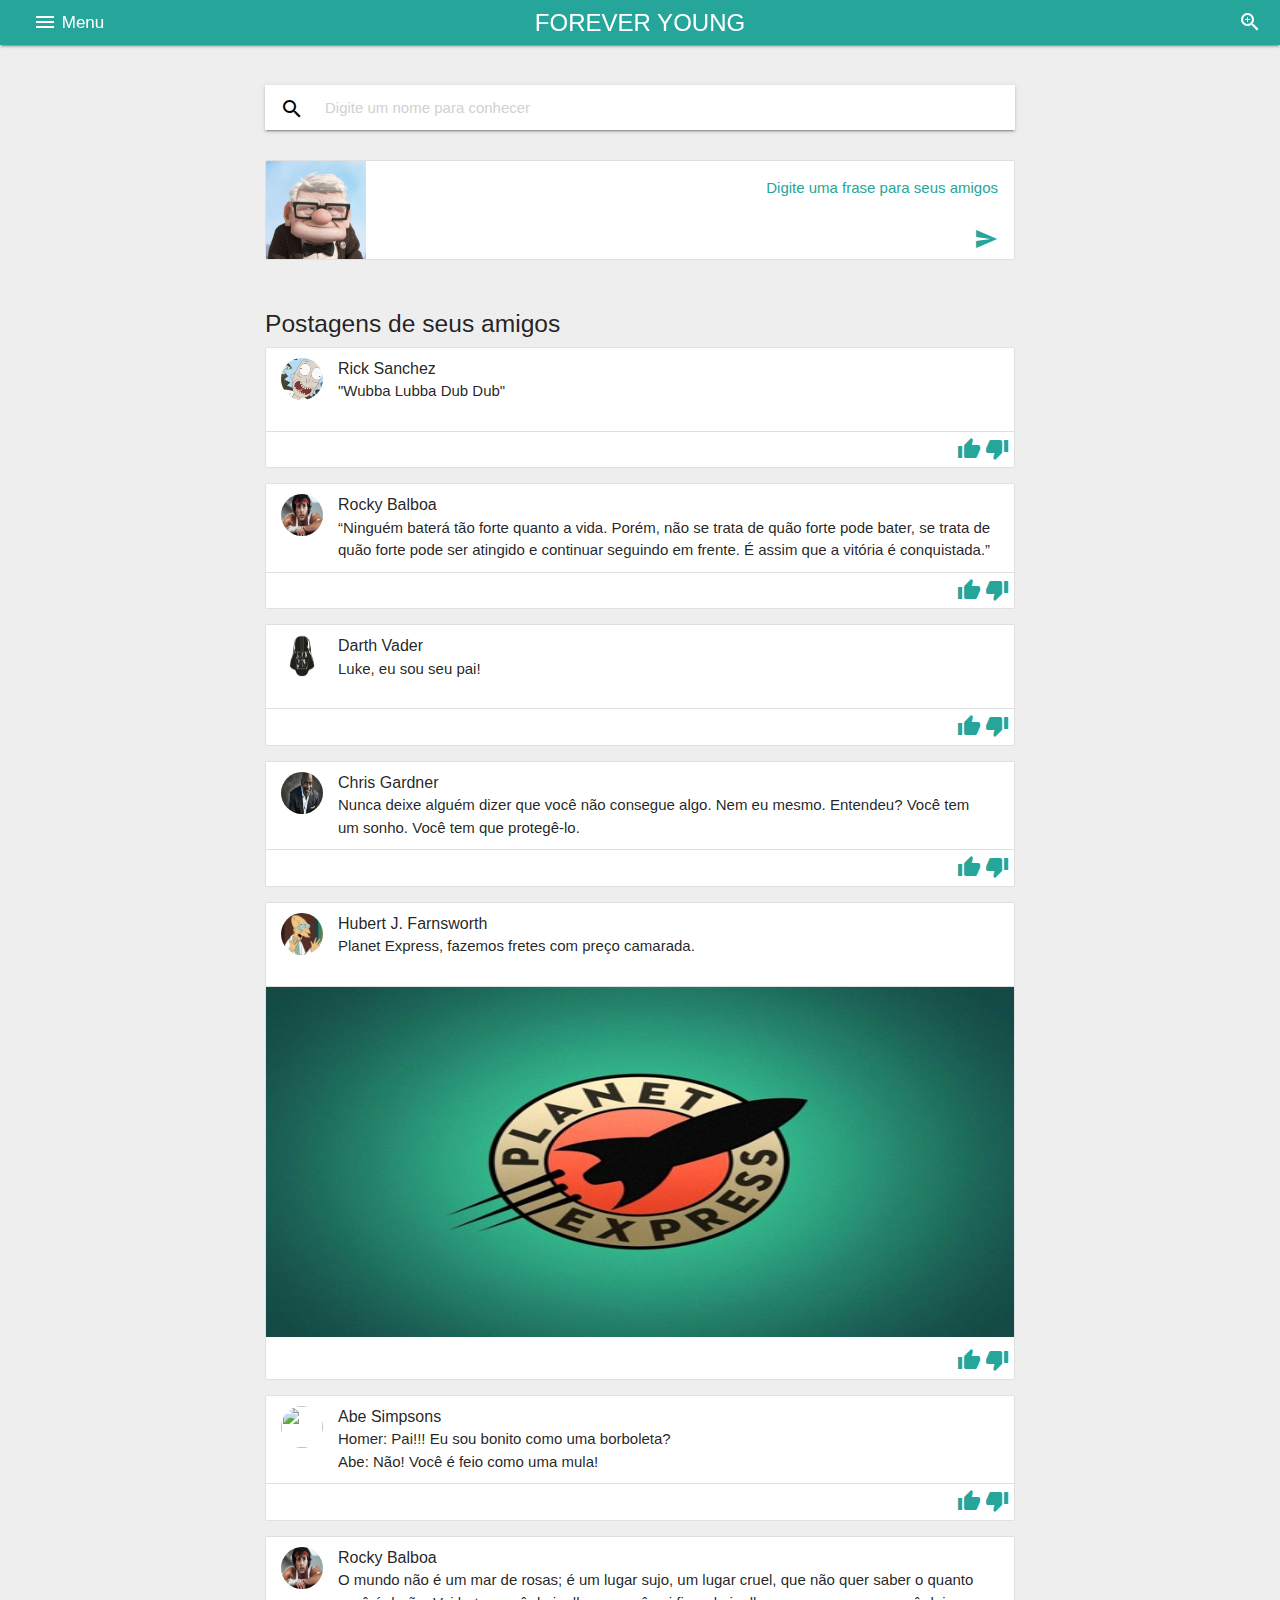
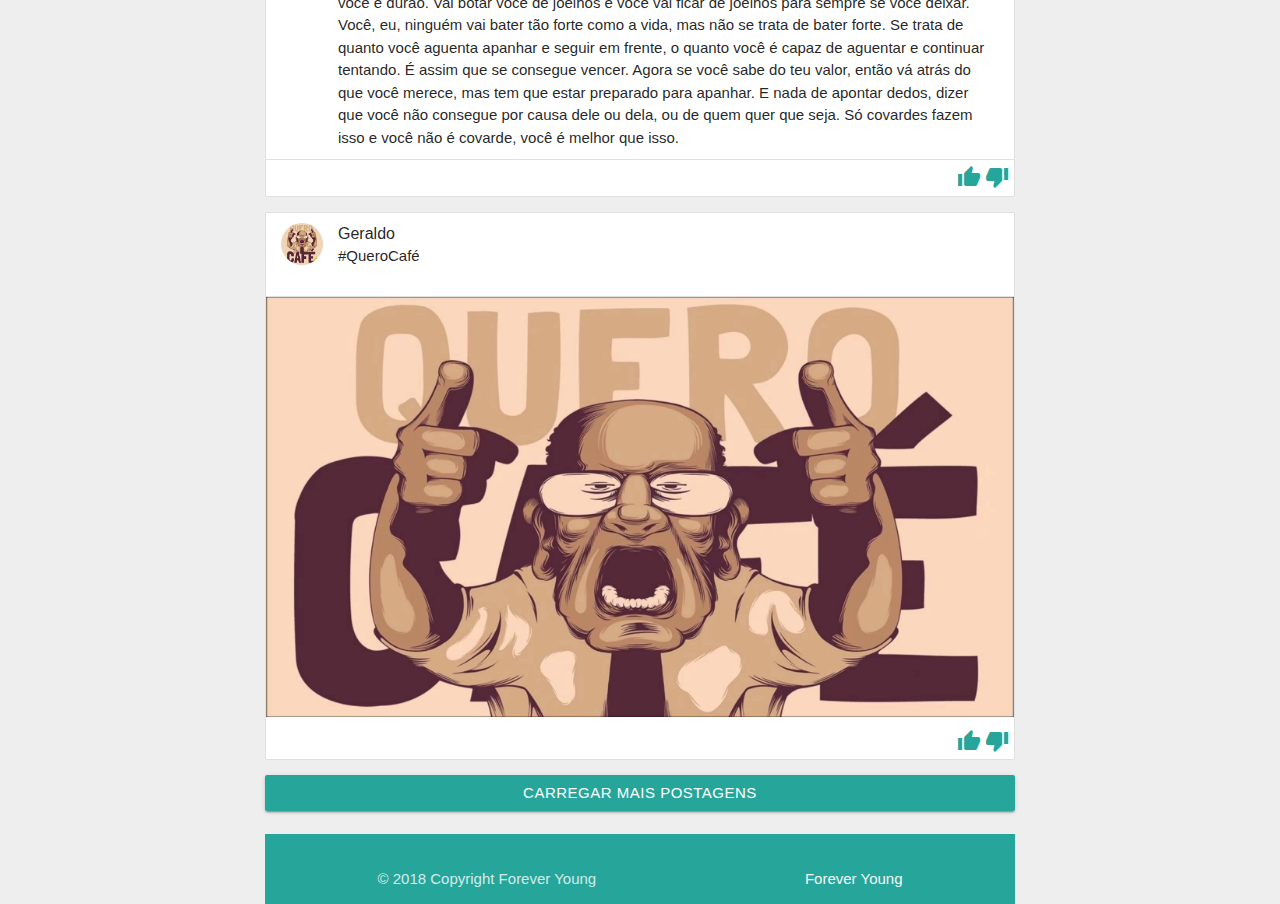
==== commit be5a494c: "Update index.html" ====
--- a/index.html
+++ b/index.html
@@ -12,9 +12,9 @@
       <!--Import Google Icon Font-->
       <link href="font.css" rel="stylesheet">
       <!--Import materialize.css-->
-      <link type="text/css" rel="stylesheet" href="css/materialize.min.css"  media="screen,projection"/>
-      <link type="text/css" rel="stylesheet" href="css/estilo.css"  media="screen,projection"/>
-      <link type="text/css" rel="stylesheet" href="css/style.css"  media="screen,projection"/>
+      <link type="text/css" rel="stylesheet" href="materialize.min.css"  media="screen,projection"/>
+      <link type="text/css" rel="stylesheet" href="estilo.css"  media="screen,projection"/>
+      <link type="text/css" rel="stylesheet" href="style.css"  media="screen,projection"/>
 
       <!--Let browser know website is optimized for mobile-->
       <meta name="viewport" content="width=device-width, initial-scale=1.0"/>
@@ -23,7 +23,7 @@
     <body>
       <!--Import jQuery before materialize.js-->
       <script type="text/javascript" src="jquery.js"></script>
-      <script type="text/javascript" src="js/materialize.min.js"></script>
+      <script type="text/javascript" src="materialize.min.js"></script>
     </body>
           
 	
@@ -274,4 +274,4 @@
   });
   
   
-</script>+</script>
--- a/estilo.css
+++ b/estilo.css
@@ -0,0 +1,28 @@
+nav {
+    height: 45px;
+    line-height: 45px;
+	background-color: #26a69a !important;
+	z-index: 2;
+}
+
+nav i, nav [class^="mdi-"], nav [class*="mdi-"], nav i.material-icons {
+    height: 45px;
+    line-height: 45px;
+}
+
+nav .button-collapse i {
+    height: 45px;
+    line-height: 45px;
+}
+
+nav .brand-logo { 
+    font-size: 1.6rem; 
+}
+
+@media only screen and (min-width: 601px){
+    nav, nav .nav-wrapper i, nav a.button-collapse, nav a.button-collapse i {
+        height: 45px;
+        line-height: 45px;
+    }
+}
+
--- a/style.css
+++ b/style.css
@@ -0,0 +1,267 @@
+/* navbar */
+
+.navbar {min-height:51px !important;}
+
+.navbar-default {
+    background-color: #333333;
+    border-color: #E7E7E7;
+}
+/* title */
+.navbar-default .navbar-brand {
+    color: white;
+}
+
+.navbar-nav > li > a, .navbar-brand {
+    height: 51px;
+}
+
+.navbar-default .navbar-brand:hover,
+.navbar-default .navbar-brand:focus {
+    color: #D3D3D3;
+}
+/* link */
+.navbar-default .navbar-nav > li > a {
+    color: white;
+}
+.navbar-default .navbar-nav > li > a:hover,
+.navbar-default .navbar-nav > li > a:focus {
+    color: #D3D3D3;
+}
+.navbar-default .navbar-nav > .active > a, 
+.navbar-default .navbar-nav > .active > a:hover, 
+.navbar-default .navbar-nav > .active > a:focus {
+    color: white;
+    background-color: #4682B4;
+}
+.navbar-default .navbar-nav > .open > a, 
+.navbar-default .navbar-nav > .open > a:hover, 
+.navbar-default .navbar-nav > .open > a:focus {
+    color: black;
+    background-color: #D5D5D5;
+}
+/* caret */
+.navbar-default .navbar-nav > .dropdown > a .caret {
+    border-top-color: blue;
+    border-bottom-color: blue;
+}
+.navbar-default .navbar-nav > .dropdown > a:hover .caret,
+.navbar-default .navbar-nav > .dropdown > a:focus .caret {
+    border-top-color: blue;
+    border-bottom-color: blue;
+}
+.navbar-default .navbar-nav > .open > a .caret, 
+.navbar-default .navbar-nav > .open > a:hover .caret, 
+.navbar-default .navbar-nav > .open > a:focus .caret {
+    border-top-color: #555;
+    border-bottom-color: #555;
+}
+/* mobile version */
+.navbar-default .navbar-toggle {
+    border-color: white;
+}
+.navbar-default .navbar-toggle:hover,
+.navbar-default .navbar-toggle:focus {
+    background-color: #4682B4;
+	color:white;
+}
+.navbar-default .navbar-toggle .icon-bar {
+  background-color: white;
+}
+.navbar-default .navbar-nav > .open > a, .navbar-default .navbar-nav > .open > a:hover, .navbar-default .navbar-nav > .open > a:focus {
+    color: white;
+    background-color: #4682B4;
+}
+
+
+
+/* Largura da barra de rolagem */
+::-webkit-scrollbar {
+    width: 8px;
+}
+
+/* Fundo da barra de rolagem */
+::-webkit-scrollbar-track-piece {
+    background-color: #EEE;
+    border-left: 1px solid #CCC
+}
+
+/* Cor do indicador de rolagem */
+::-webkit-scrollbar-thumb:vertical,
+::-webkit-scrollbar-thumb:horizontal {
+    background-color: #BAC0C4
+}
+
+/* Cor do indicador de rolagem - ao passar o mouse */
+::-webkit-scrollbar-thumb:vertical:hover,
+::-webkit-scrollbar-thumb:horizontal:hover {
+    background-color: #717171
+}
+
+/* imagem foto perfil mudar */
+.watch {
+	display: inline-block;
+	margin-top:-80px;
+	position: relative;
+}
+
+.watch:hover::after {
+  visibility: visible
+}
+
+.watch img {
+  width: 100%
+}
+#myModal.modal-backdrop{
+    display: none;
+    }
+
+#myModal.modal{
+    bottom: inherit;
+    }
+
+.sino{
+	color:white;
+}
+
+.sino:hover  {
+    color:#4682B4;
+}
+
+.sinod{
+	color:white;
+}
+
+.sinod:hover  {
+    color:#D5D5D5;
+}
+
+
+
+        
+
+/* max-width  */
+@media screen and (max-width: 730px) {
+	.DESKTOP{
+		display:none;
+	}
+}
+@media screen and (min-width: 450px) {
+	.MOBILEINFERIOR{
+		display:none;
+	}
+}
+@media screen and (max-width: 450px) {
+	.MOBILE {
+		display:none;
+	}
+}
+
+@media screen and (min-width: 730px) {
+	.MOBILE {
+		display:none;
+	}
+}
+
+.dropdown-menu {
+  left: 50%;
+  right: -80px !important;
+  text-align: center;
+  transform: translate(-50%, 0);
+}
+
+
+.dropdown-menu:after {
+  position: absolute;
+  top: -6px;
+  left: 142px;
+  display: inline-block;
+  border-right: 6px solid transparent;
+  border-bottom: 6px solid #ffffff;
+  border-left: 6px solid transparent;
+  content: '';
+}
+
+/* Switch configuracoes*/
+/* Estilo iOS */
+.switch__container {
+  margin: 30px auto;
+  width: 48px;
+}
+
+.switch {
+  visibility: hidden;
+  position: absolute;
+  margin-left: -9999px;
+}
+
+.switch + label {
+  display: block;
+  position: relative;
+  cursor: pointer;
+  outline: none;
+  user-select: none;
+}
+
+​
+
+/* Estilo Flat */
+.switch--flat + label {
+  padding: 2px;
+  width: 50px;
+  height: 25px;
+  background-color: #dddddd;
+  border-radius: 30px;
+  transition: background 0.4s;
+}
+.switch--flat + label:before,
+.switch--flat + label:after {
+  display: block;
+  position: absolute;
+  content: "";
+}
+.switch--flat + label:before {
+  top: 2px;
+  left: 2px;
+  bottom: 2px;
+  right: 2px;
+  background-color: #fff;
+  border-radius: 30px;
+  transition: background 0.4s;
+}
+.switch--flat + label:after {
+  top: 4px;
+  left: 4px;
+  bottom: 4px;
+  width: 20px;
+  background-color: #dddddd;
+  border-radius: 52px;
+  transition: margin 0.4s, background 0.4s;
+}
+.switch--flat:checked + label {
+  background-color: #8ce196;
+}
+.switch--flat:checked + label:after {
+  margin-left: 20px;
+  background-color: #8ce196;
+}
+
+
+
+
+@media (max-width: 767px) {
+
+	.navbar-nav > li > a {
+    padding-top:5px !important; 
+    padding-bottom:0 !important;
+    height: 30px;
+	}
+	
+  .navbar-default .navbar-nav .open .dropdown-menu > li > a {
+      color: white;
+	  
+    }
+  .navbar-default .navbar-nav .open .dropdown-menu > li > a:hover,
+  .navbar-default .navbar-nav .open .dropdown-menu > li > a:focus {
+          color: white;
+    }
+}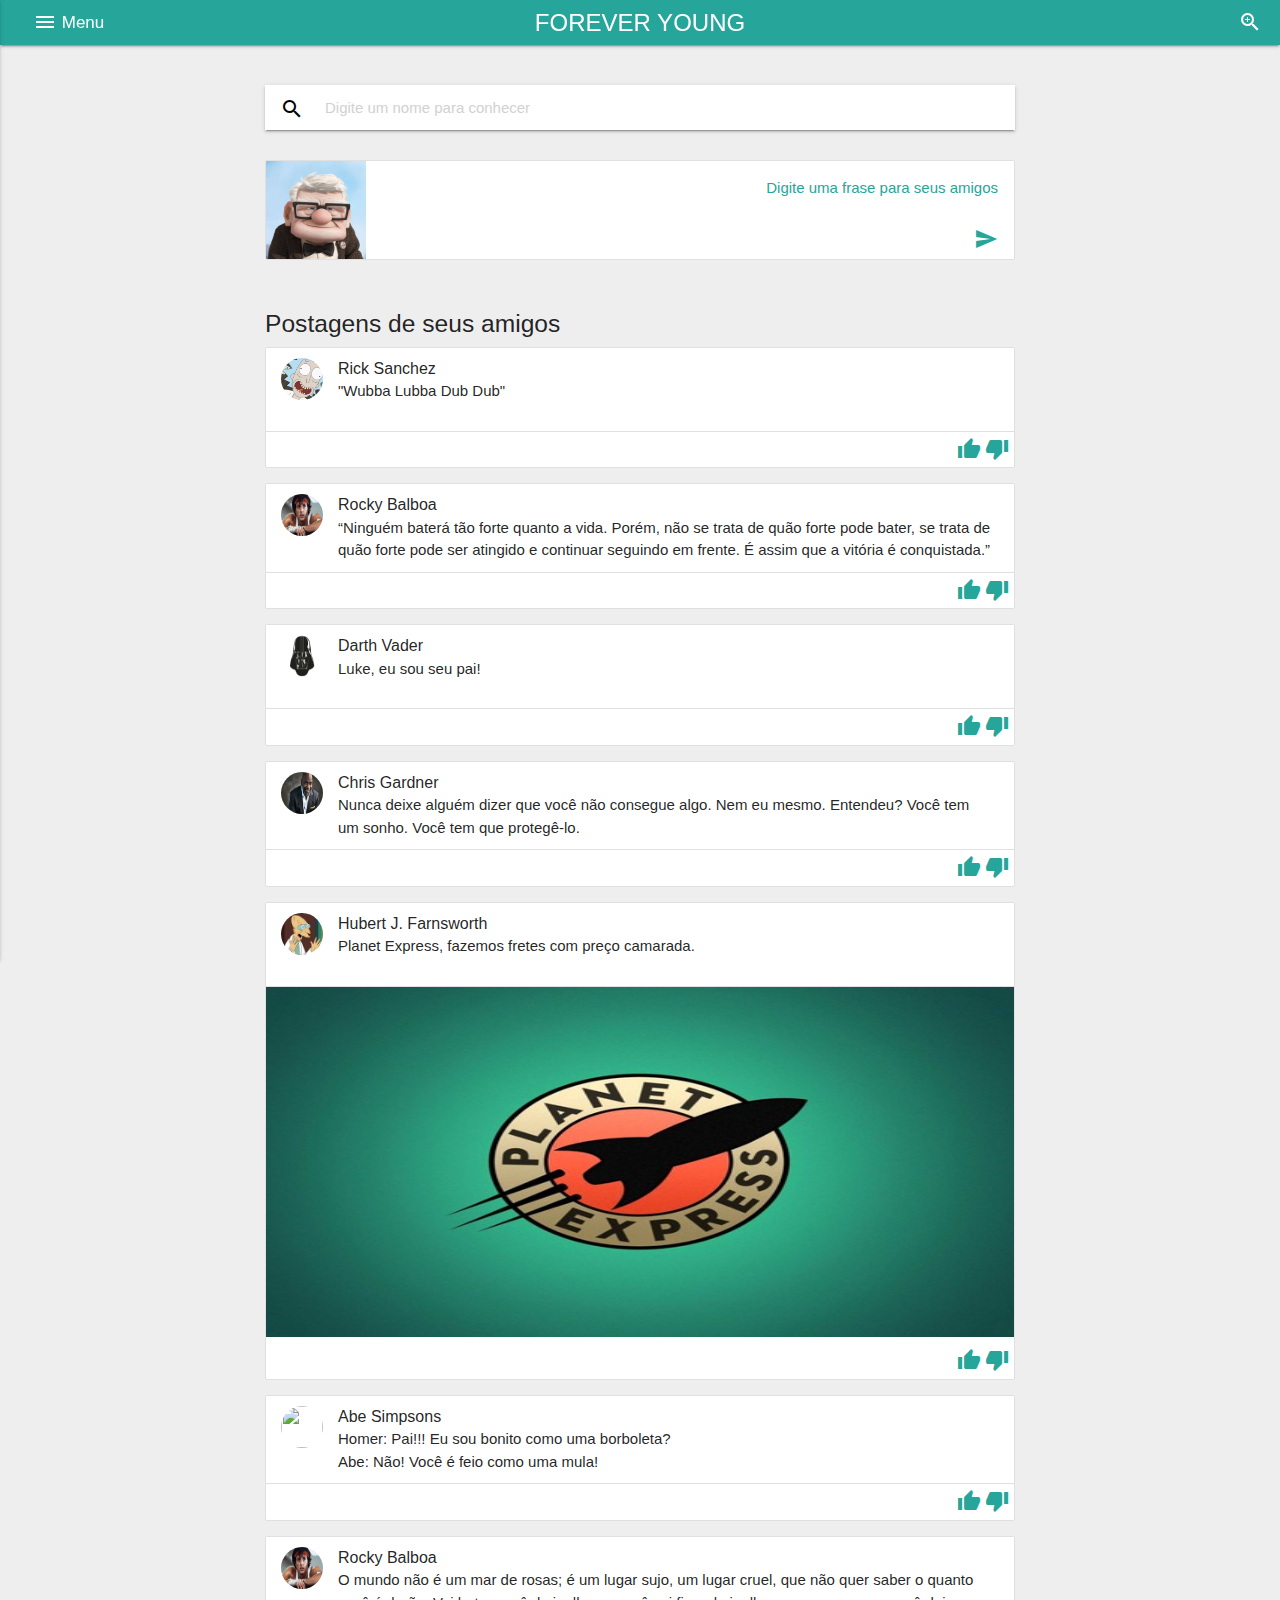
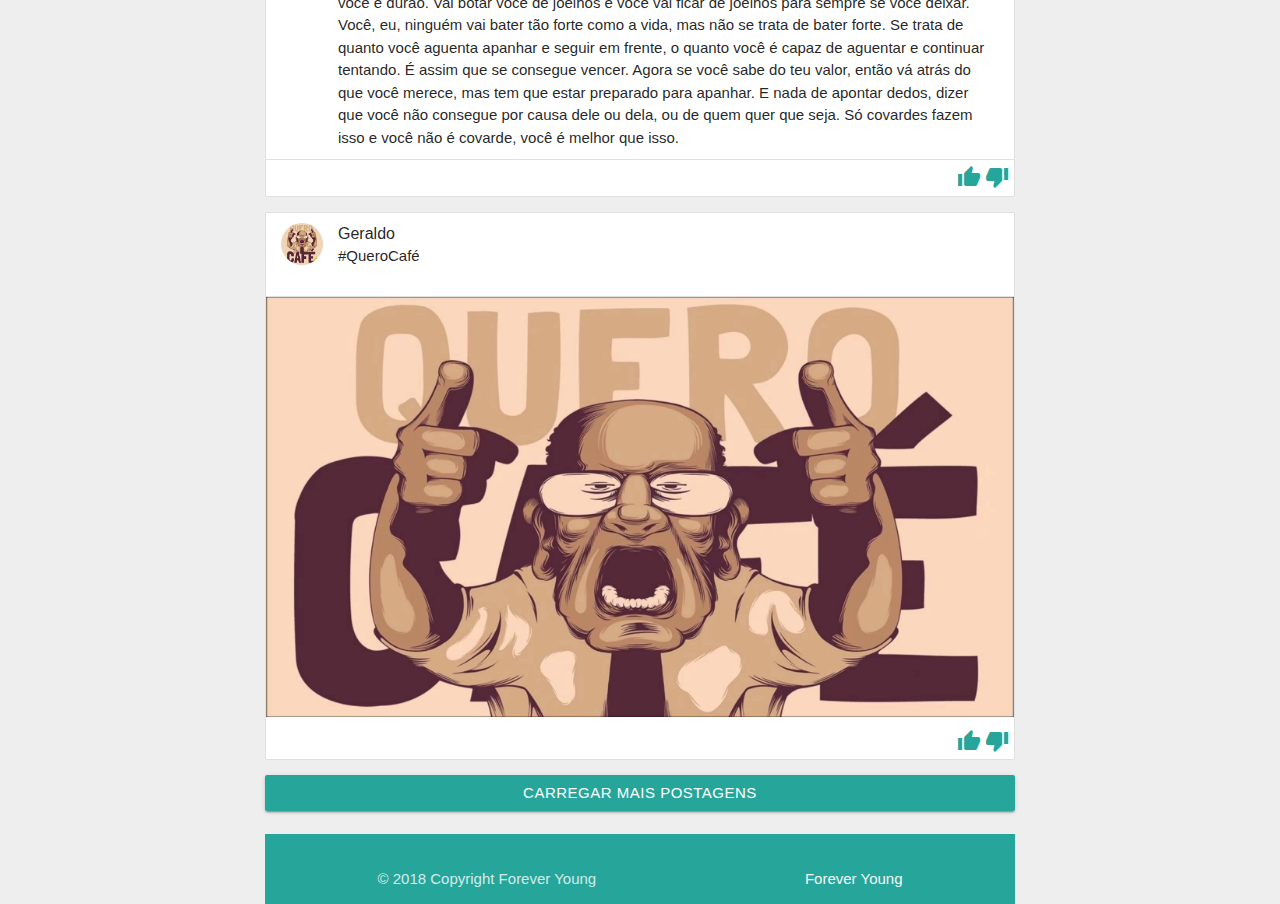
==== commit 6645f403: "Update index.html" ====
--- a/index.html
+++ b/index.html
@@ -241,8 +241,10 @@
   </html>
   <script>
 	$(document).ready(function(){
-		$('.tap-target').tapTarget();
+		$('.tap-target').tapTarget('open');
 	});
+	  
+	 
   
 	$(document).ready(function(){
 	 $('.button-collapse').sideNav({
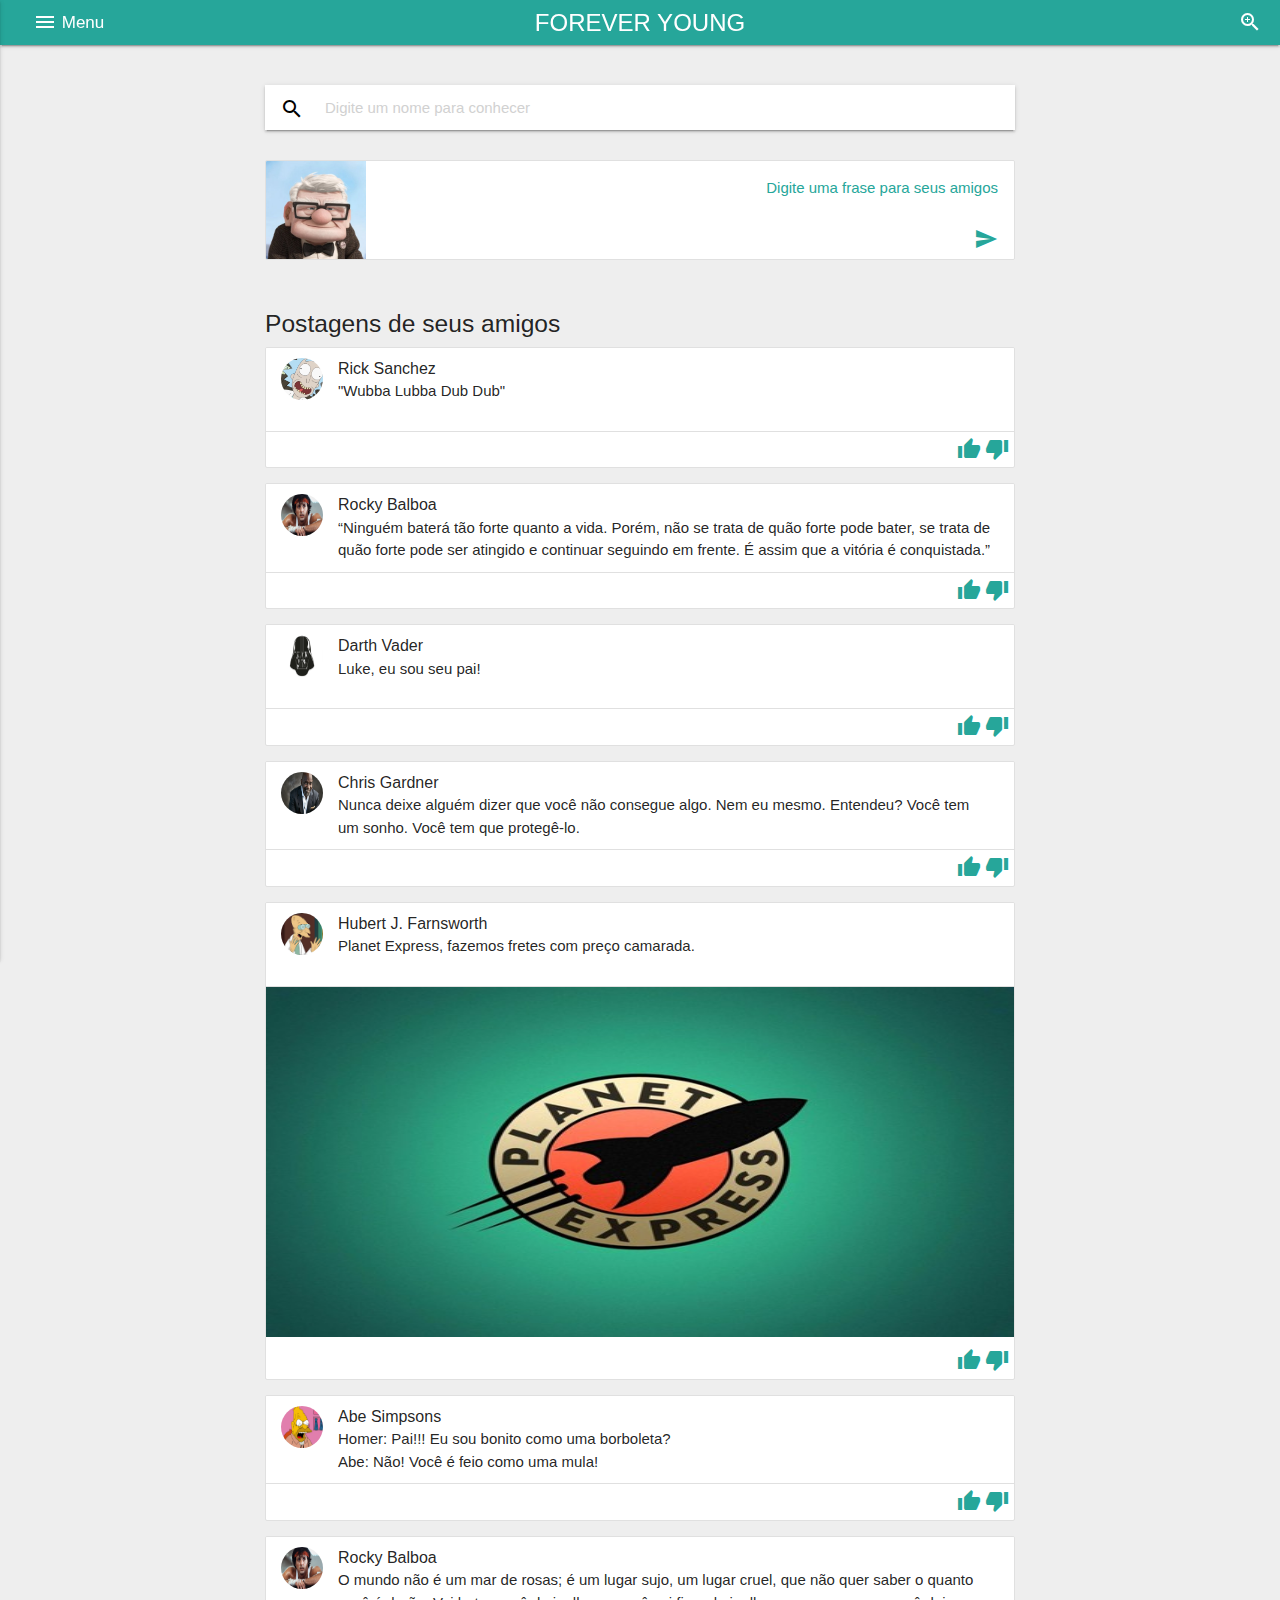
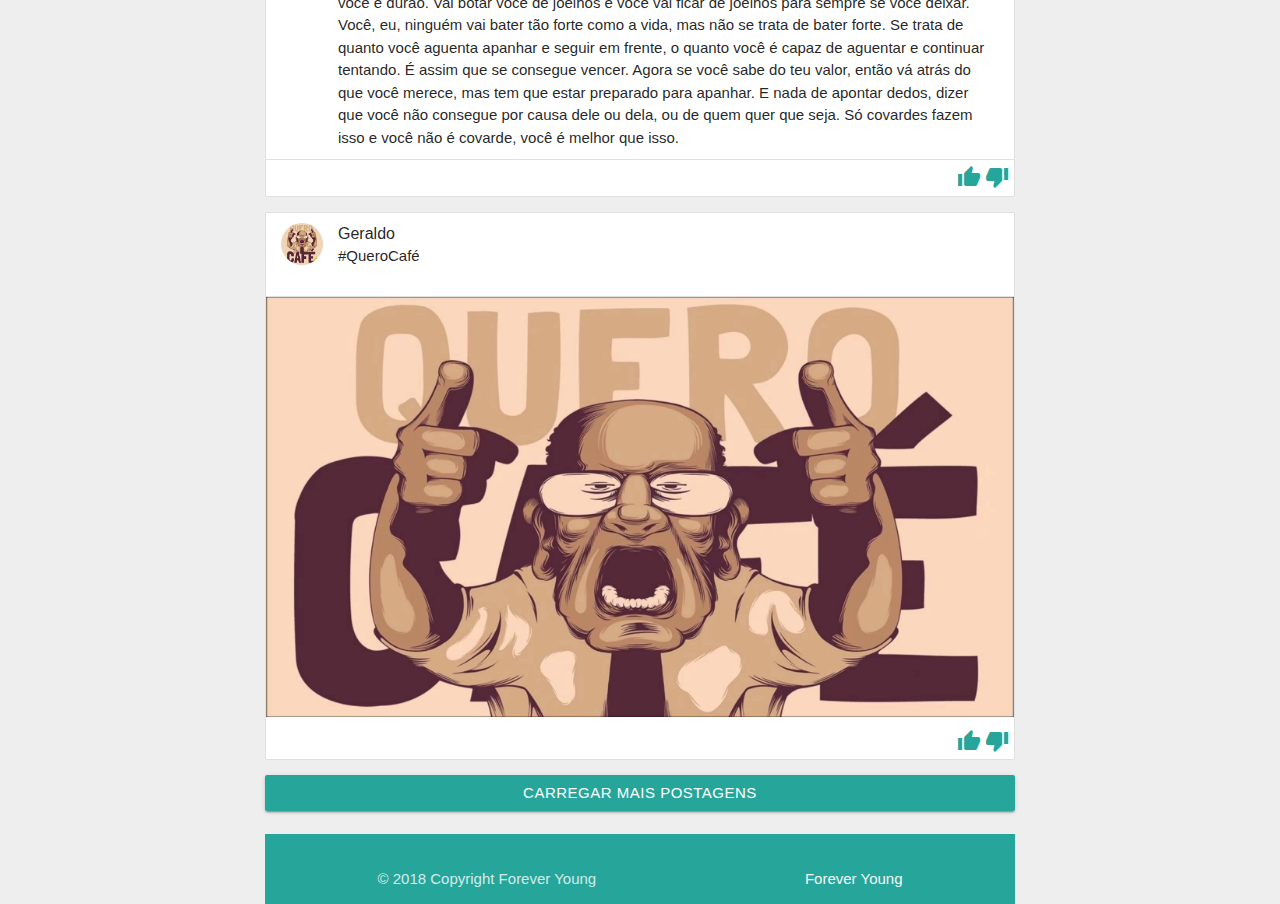
==== commit a376b050: "Update index.html" ====
--- a/index.html
+++ b/index.html
@@ -177,7 +177,7 @@
 					</ul>
 					<ul class="collection" style="background:white;">
 					<li class="collection-item avatar">
-					  <img src="abe.jpg" alt="" class="circle">
+					  <img src="Abe.jpg" alt="" class="circle">
 					  <span class="title">Abe Simpsons</span>
 					  <p>Homer: Pai!!! Eu sou bonito como uma borboleta?<br>
                       Abe: Não! Você é feio como uma mula! 
